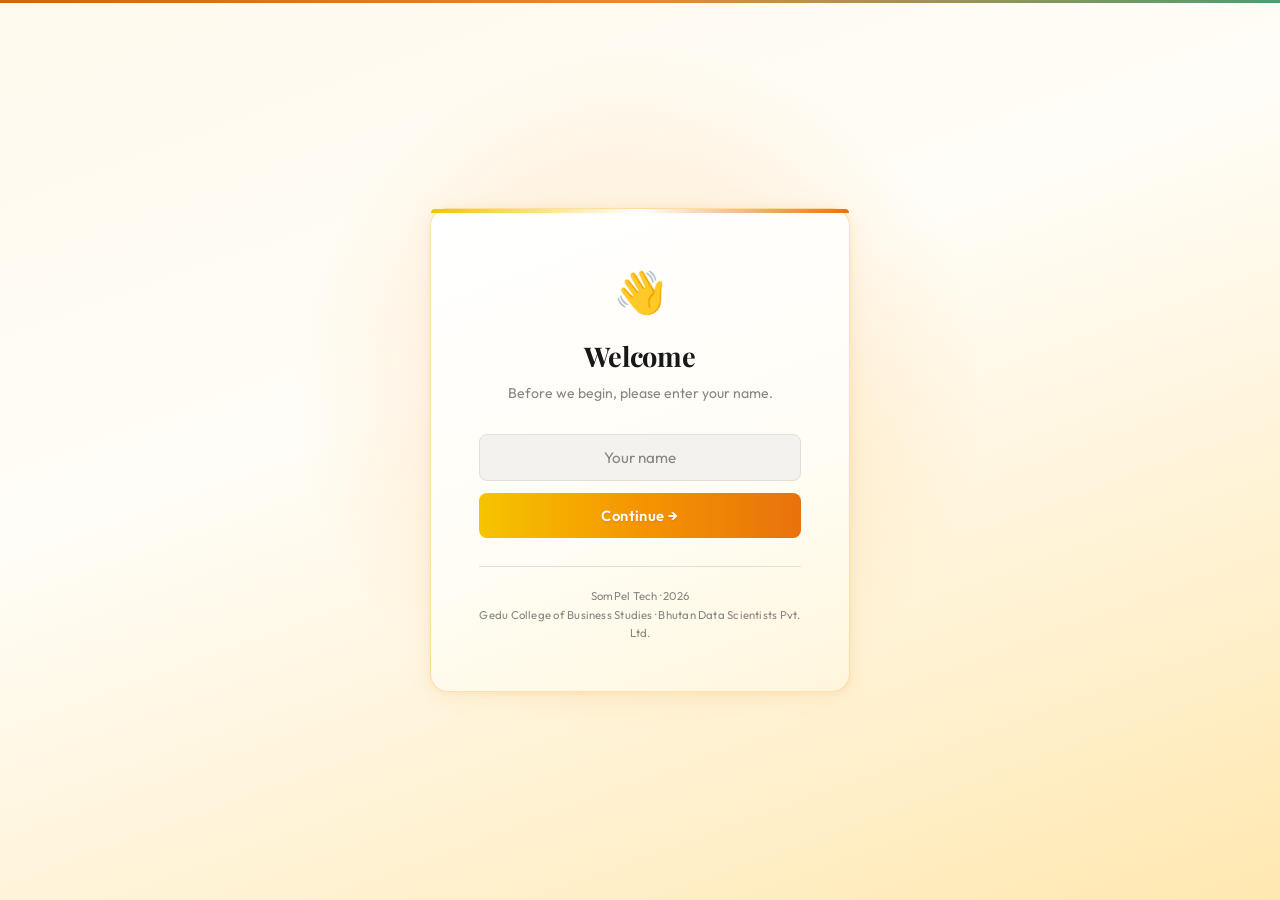
==== Phendhey-Tech/Web/Execute/bhutan-lifestyle-project.html @ b3b50eda "added in home" ====
<!DOCTYPE html>
<html lang="en">
<head>
  <meta charset="UTF-8">
  <meta name="viewport" content="width=device-width, initial-scale=1.0">
  <title>SomPel Tech</title>
  <link rel="stylesheet" href="styles.css">
</head>
<body>

  <!-- ══ NAME SCREEN ══ -->
  <div id="name-screen">
    <div class="name-card">
      <span class="name-icon">👋</span>
      <h1>Welcome</h1>
      <p>Before we begin, please enter your name.</p>
      <input class="name-input" type="text" id="inp-name"
        placeholder="Your name" maxlength="40" autocomplete="off">
      <button class="name-btn" onclick="submitName()">Continue →</button>
      <div class="name-error" id="name-error">Please enter your name to continue.</div>
      <div class="name-footer">
         SomPel Tech · 2026<br>
        Gedu College of Business Studies · Bhutan Data Scientists Pvt. Ltd.
      </div>
    </div>
  </div>

  <!-- ══ MAIN APP ══ -->
  <div id="app-screen">

    <!-- Sidebar -->
    <aside class="sidebar" id="sidebar">
      <div class="sidebar-top">
        <div class="sidebar-logo">
          <div class="sidebar-logo-mark">SPT</div>
          <div class="sidebar-logo-text">SomPel<br>Tech</div>
        </div>
        <div class="sidebar-user" id="sidebar-user">
          <div class="sidebar-avatar" id="sidebar-avatar">?</div>
          <div class="sidebar-username" id="sidebar-username"></div>
        </div>
      </div>

      <nav class="sidebar-nav">
        <button class="nav-item active" data-page="home" onclick="navigateTo('home', this)">
          <span class="nav-icon">
            <svg width="16" height="16" viewBox="0 0 24 24" fill="none" stroke="currentColor" stroke-width="2"><path d="M3 9l9-7 9 7v11a2 2 0 0 1-2 2H5a2 2 0 0 1-2-2z"/><polyline points="9 22 9 12 15 12 15 22"/></svg>
          </span>
          <span>Home</span>
        </button>
        <button class="nav-item" data-page="about" onclick="navigateTo('about', this)">
          <span class="nav-icon">
            <svg width="16" height="16" viewBox="0 0 24 24" fill="none" stroke="currentColor" stroke-width="2"><circle cx="12" cy="12" r="10"/><line x1="12" y1="8" x2="12" y2="12"/><line x1="12" y1="16" x2="12.01" y2="16"/></svg>
          </span>
          <span>About</span>
        </button>
        <button class="nav-item" data-page="findings" onclick="navigateTo('findings', this)">
          <span class="nav-icon">
            <svg width="16" height="16" viewBox="0 0 24 24" fill="none" stroke="currentColor" stroke-width="2"><line x1="18" y1="20" x2="18" y2="10"/><line x1="12" y1="20" x2="12" y2="4"/><line x1="6" y1="20" x2="6" y2="14"/></svg>
          </span>
          <span>Findings</span>
        </button>
        <button class="nav-item" data-page="market" onclick="navigateTo('market', this)">
          <span class="nav-icon">
            <svg width="16" height="16" viewBox="0 0 24 24" fill="none" stroke="currentColor" stroke-width="2"><polyline points="22 12 18 12 15 21 9 3 6 12 2 12"/></svg>
          </span>
          <span>Market Readiness</span>
        </button>
        <button class="nav-item" data-page="tableau" onclick="navigateTo('tableau', this)">
          <span class="nav-icon">
            <svg width="16" height="16" viewBox="0 0 24 24" fill="none" stroke="currentColor" stroke-width="2"><rect x="3" y="3" width="7" height="7"/><rect x="14" y="3" width="7" height="7"/><rect x="14" y="14" width="7" height="7"/><rect x="3" y="14" width="7" height="7"/></svg>
          </span>
          <span>Tableau Story</span>
        </button>
        <button class="nav-item" data-page="report" onclick="navigateTo('report', this)">
          <span class="nav-icon">
            <svg width="16" height="16" viewBox="0 0 24 24" fill="none" stroke="currentColor" stroke-width="2"><path d="M14 2H6a2 2 0 0 0-2 2v16a2 2 0 0 0 2 2h12a2 2 0 0 0 2-2V8z"/><polyline points="14 2 14 8 20 8"/><line x1="16" y1="13" x2="8" y2="13"/><line x1="16" y1="17" x2="8" y2="17"/><polyline points="10 9 9 9 8 9"/></svg>
          </span>
          <span>Report</span>
        </button>
      </nav>

      <div class="sidebar-bottom">
        <div class="sidebar-footer-text">Gedu College of Business Studies<br>Data Scientists Pvt. Ltd. · 2026</div>
      </div>
    </aside>

    <!-- Main content area -->
    <main class="main-content" id="main-content">

      <!-- Greeting bar -->
      <div class="greeting-bar" id="greeting-bar">
        <span id="greeting-text"></span>
        <button class="greeting-bar-signout" onclick="doSignOut()">
          <svg width="13" height="13" viewBox="0 0 24 24" fill="none" stroke="currentColor" stroke-width="2"><path d="M9 21H5a2 2 0 0 1-2-2V5a2 2 0 0 1 2-2h4"/><polyline points="16 17 21 12 16 7"/><line x1="21" y1="12" x2="9" y2="12"/></svg>
          Sign out
        </button>
      </div>

      <!-- ── PAGE: HOME ── -->
      <div class="page active" id="page-home">
        <div class="page-inner home-hero-inner">

          <!-- Hero headline -->
          <div class="hero-eyebrow">
            <span class="hero-eyebrow-dot"></span>
            SomPel Tech · Bhutan Lifestyle &amp; Wellbeing Study 2026
          </div>

          <h1 class="hero-title">
            Improve your sleep and<br>
            daily energy with<br>
            <em>data-driven insights.</em>
          </h1>

          <p class="hero-tagline">A balanced life brings a peaceful mind.</p>

          <!-- Bio card -->
          <div class="hero-bio-card">
            <div class="hero-bio-avatar">SP</div>
            <div class="hero-bio-body">
              <div class="hero-bio-name">Sonam Peldon</div>
              <div class="hero-bio-role">Gedu College of Business Studies intern &amp; Data Practitioner · Data Scientists Pvt. Ltd.</div>
              <p class="hero-bio-text">
                I am exploring how lifestyle habits affect health and wellbeing. This project examines how daily routines — sleep, work, and screen use — differ between urban and rural residents in Bhutan, and how these differences influence sleep quality and daytime energy. Using these insights, I aim to develop evidence-based tools, like a website and mobile app, to help individuals and communities improve their daily habits and overall wellbeing.
              </p>
            </div>
          </div>
        </div>
      </div>
      <!-- ── END PAGE: HOME ── -->

      <!-- ── PAGE: ABOUT ── -->
      <div class="page" id="page-about">
        <div class="page-inner">

          <!-- ══ SECTION 1: About SomPel Tech (moved from Home) ══ -->
          <div class="page-eyebrow">SomPel Tech · Founded 2026</div>
          <h1 class="page-title">About <em>SomPel Tech</em></h1>

          <!-- Pill tabs -->
          <div class="home-tabs">
            <button class="home-tab active" onclick="showHomeSection('about', this)">
              <span class="tab-icon">🏢</span> About
            </button>
            <button class="home-tab" onclick="showHomeSection('vision', this)">
              <span class="tab-icon">🔭</span> Vision
            </button>
            <button class="home-tab" onclick="showHomeSection('mission', this)">
              <span class="tab-icon">🎯</span> Mission
            </button>
            <button class="home-tab" onclick="showHomeSection('objectives', this)">
              <span class="tab-icon">📋</span> Objectives
            </button>
            <button class="home-tab" onclick="showHomeSection('values', this)">
              <span class="tab-icon">✨</span> Values
            </button>
          </div>

          <!-- ── ABOUT ── -->
          <div id="home-about" class="home-section active">
            <div class="section-panel section-panel--about">
              <div class="sp-header">
                <div class="sp-badge sp-badge--amber">Origin Story</div>
              </div>
              <p class="sp-lead">
                SomPel Tech was founded during a six-month internship at Bhutan Data Scientists Pvt. Ltd., where I was encouraged to create a company identity as part of a project.
              </p>
              <p class="sp-body">
                At first, I proposed the name <strong>Phendhey Tech</strong>, inspired by the Dzongkha word <em>"Phendhey"</em> — meaning wellness — combined with technology. However, I later chose a more personal and meaningful name: <strong>SomPel Tech</strong>.
              </p>

              <div class="name-meaning-row">
                <div class="name-meaning-card name-meaning--som">
                  <div class="nm-letter">Som</div>
                  <div class="nm-label">from Sonam</div>
                  <div class="nm-desc">Merit · Virtue · Good karma · Good deeds</div>
                </div>
                <div class="nm-plus">+</div>
                <div class="name-meaning-card name-meaning--pel">
                  <div class="nm-letter">Pel</div>
                  <div class="nm-label">from Peldon</div>
                  <div class="nm-desc">Glorious · Prosperous · Blessed with fortune</div>
                </div>
                <div class="nm-plus">=</div>
                <div class="name-meaning-card name-meaning--result">
                  <div class="nm-letter">SomPel</div>
                  <div class="nm-label">Tech</div>
                  <div class="nm-desc">Purpose · Positivity · Meaningful impact</div>
                </div>
              </div>

              <p class="sp-body">
                SomPel Tech reflects of using technology to create solutions that contribute to well-being, growth, and innovation in society.
              </p>
            </div>
          </div>

          <!-- ── VISION ── -->
          <div id="home-vision" class="home-section">
            <div class="section-panel section-panel--vision">
              <div class="sp-header">
                <div class="sp-badge sp-badge--sky">Vision Statement</div>
              </div>
              <div class="vision-orb">🔭</div>
              <blockquote class="vision-quote">
                To create a healthier and more balanced society in Bhutan by transforming how people understand and manage sleep, lifestyle, and wellbeing through data-driven technology.
              </blockquote>
              <div class="vision-pillars">
                <div class="vp-pill vp-pill--health">Healthier Society</div>
                <div class="vp-pill vp-pill--balance">Balance &amp; Wellbeing</div>
                <div class="vp-pill vp-pill--data">Data-Driven</div>
                <div class="vp-pill vp-pill--bhutan">For Bhutan</div>
              </div>
            </div>
          </div>

          <!-- ── MISSION ── -->
          <div id="home-mission" class="home-section">
            <div class="section-panel section-panel--mission">
              <div class="sp-header">
                <div class="sp-badge sp-badge--green">Mission Statement</div>
              </div>
              <div class="mission-icon-wrap">🎯</div>
              <blockquote class="mission-quote">
                To develop accessible and user-friendly digital solutions that analyze lifestyle habits and provide personalized insights to improve sleep quality and daily energy.
              </blockquote>
              <div class="mission-focus-row">
                <div class="mf-item">
                  <div class="mf-icon">📱</div>
                  <div class="mf-text">Accessible &amp; User-Friendly</div>
                </div>
                <div class="mf-item">
                  <div class="mf-icon">🔍</div>
                  <div class="mf-text">Lifestyle Analysis</div>
                </div>
                <div class="mf-item">
                  <div class="mf-icon">💡</div>
                  <div class="mf-text">Personalized Insights</div>
                </div>
                <div class="mf-item">
                  <div class="mf-icon">😴</div>
                  <div class="mf-text">Better Sleep &amp; Energy</div>
                </div>
              </div>
            </div>
          </div>

          <!-- ── OBJECTIVES ── -->
          <div id="home-objectives" class="home-section">
            <div class="section-panel section-panel--objectives">
              <div class="sp-header">
                <div class="sp-badge sp-badge--orange">Objectives</div>
              </div>
              <p class="sp-lead">To develop data-driven solutions that improve sleep quality and daily energy among urban and rural populations in Bhutan.</p>
              <div class="objectives-list">
                <div class="obj-item">
                  <div class="obj-check">✔</div>
                  <div class="obj-text">
                    <strong>Track &amp; Analyze</strong>
                    Design tools that track and analyze lifestyle patterns — screen time, sleep, and work habits.
                  </div>
                </div>
                <div class="obj-item">
                  <div class="obj-check">✔</div>
                  <div class="obj-text">
                    <strong>Personalized Recommendations</strong>
                    Provide personalized and actionable recommendations for improving sleep health.
                  </div>
                </div>
                <div class="obj-item">
                  <div class="obj-check">✔</div>
                  <div class="obj-text">
                    <strong>Generate Insights</strong>
                    Generate insights that support individuals, organizations, and policymakers.
                  </div>
                </div>
                <div class="obj-item">
                  <div class="obj-check">✔</div>
                  <div class="obj-text">
                    <strong>Promote Awareness</strong>
                    Promote awareness of healthy digital and sleep habits through technology.
                  </div>
                </div>
              </div>
            </div>
          </div>

          <!-- ── VALUES ── -->
          <div id="home-values" class="home-section">
            <div class="section-panel section-panel--values">
              <div class="sp-header">
                <div class="sp-badge sp-badge--purple">Core Values</div>
              </div>
              <div class="wisp-banner">
                <span class="wisp-letter wisp-w">W</span>
                <span class="wisp-letter wisp-i">I</span>
                <span class="wisp-letter wisp-s">S</span>
                <span class="wisp-letter wisp-p">P</span>
                <span class="wisp-word">Wellbeing · Insight · Purpose · Discipline</span>
              </div>
              <div class="values-grid">
                <div class="value-card value-card--w">
                  <div class="vc-icon">🌿</div>
                  <div class="vc-letter">W</div>
                  <h3 class="vc-title">Wellbeing</h3>
                  <p class="vc-desc">Prioritizing physical and mental health in all solutions we build.</p>
                </div>
                <div class="value-card value-card--i">
                  <div class="vc-icon">🔎</div>
                  <div class="vc-letter">I</div>
                  <h3 class="vc-title">Insight</h3>
                  <p class="vc-desc">Using data to generate meaningful and useful understanding.</p>
                </div>
                <div class="value-card value-card--s">
                  <div class="vc-icon">🌟</div>
                  <div class="vc-letter">S</div>
                  <h3 class="vc-title">Purpose</h3>
                  <p class="vc-desc">Creating technology with clear intention and real social impact.</p>
                </div>
                <div class="value-card value-card--p">
                  <div class="vc-icon">⚙️</div>
                  <div class="vc-letter">D</div>
                  <h3 class="vc-title">Discipline</h3>
                  <p class="vc-desc">Maintaining consistency, focus, and responsibility in all work.</p>
                </div>
              </div>
            </div>
          </div>

          <!-- ══ DIVIDER ══ -->
          <div class="about-section-divider">
            <span>About This Project</span>
          </div>

          <!-- ══ SECTION 2: Research project details ══ -->
          <div class="about-greeting-card" id="about-greeting-card">
            <div class="about-greeting-icon">📖</div>
            <p id="about-greeting-text"></p>
          </div>

          <div class="content-section">
            <h2 class="section-heading">The Research Question</h2>
            <p class="section-text">
              Bhutan is undergoing rapid urbanisation. As more people move into towns and cities,
              their daily habits — how long they sleep, how many hours they work, how much time
              they spend on screens — are shifting in ways that may significantly affect their
              health and wellbeing. But how different are these habits between urban and rural
              populations? And what do those differences mean for sleep quality and energy levels?
            </p>
            <p class="section-text">
              This project set out to answer exactly that.
            </p>
          </div>

          <div class="content-section">
            <h2 class="section-heading">Who Conducted It</h2>
            <p class="section-text">
              This study was conducted by <strong>Sonam Peldon</strong>, an intern at Gedu College
              of Business Studies and data practitioner at Data Scientists Pvt. Ltd. The research
              combines survey data collection with statistical analysis to uncover meaningful
              patterns across Bhutan's urban and rural populations.
            </p>
          </div>

          <div class="content-section">
            <h2 class="section-heading">How Data Was Collected</h2>
            <p class="section-text">
              A structured survey was distributed to <strong>366 respondents</strong> — 238 from
              urban areas and 120 from rural areas across Bhutan. Participants were asked about
              their sleep duration and quality, work hours, screen time habits, energy levels,
              and interest in sleep support tools. The data was then cleaned, analysed, and
              visualised to draw the insights presented in this study.
            </p>
          </div>

          <div class="content-section">
            <h2 class="section-heading">Why It Matters</h2>
            <p class="section-text">
              Sleep and lifestyle health are often treated as personal issues — but when patterns
              emerge across entire populations, they become public health questions. Understanding
              how urban and rural Bhutanese residents differ in their habits is the first step
              toward designing tools, policies, and programmes that can genuinely improve wellbeing
              at scale.
            </p>
          </div>

          <div class="info-cards-row">
            <div class="info-card">
              <div class="info-card-num">366</div>
              <div class="info-card-label">Survey respondents</div>
            </div>
            <div class="info-card">
              <div class="info-card-num">2</div>
              <div class="info-card-label">Populations studied</div>
            </div>
            <div class="info-card">
              <div class="info-card-num">7</div>
              <div class="info-card-label">Key finding areas</div>
            </div>
          </div>
        </div>
      </div>
      <!-- ── END PAGE: ABOUT ── -->

      <!-- ── PAGE: FINDINGS ── -->
      <div class="page" id="page-findings">
        <div class="page-inner">
          <div class="page-eyebrow">Key Findings</div>
          <h1 class="page-title">What the <em>Data</em> Revealed</h1>
          <div class="page-divider"></div>

          <div class="about-greeting-card" id="findings-greeting-card">
            <div class="about-greeting-icon">📊</div>
            <p id="findings-greeting-text"></p>
          </div>

          <!-- Clickable index table -->
          <div class="table-box findings-index-box">
            <table class="ov-table">
              <thead>
                <tr><th colspan="2" class="table-title">Overview of the Key Findings</th></tr>
              </thead>
              <tbody>
                <tr class="findings-index-row" onclick="scrollToFinding('finding-1')"><td class="td-num">1</td><td>Respondent Distribution</td></tr>
                <tr class="findings-index-row" onclick="scrollToFinding('finding-2')"><td class="td-num">2</td><td>Core Insights</td></tr>
                <tr class="findings-index-row" onclick="scrollToFinding('finding-3')"><td class="td-num">3</td><td>Correlation Insights</td></tr>
                <tr class="findings-index-row" onclick="scrollToFinding('finding-4')"><td class="td-num">4</td><td>Habits Affecting Sleep Quality</td></tr>
                <tr class="findings-index-row" onclick="scrollToFinding('finding-5')"><td class="td-num">5</td><td>Preferences for Sleep Support Tools</td></tr>
                <tr class="findings-index-row" onclick="scrollToFinding('finding-6')"><td class="td-num">6</td><td>Future Interest in Sleep Tools</td></tr>
                <tr class="findings-index-row" onclick="scrollToFinding('finding-7')"><td class="td-num">7</td><td>Key Takeaways</td></tr>
              </tbody>
            </table>
          </div>

          <div class="findings-grid">
            <div class="finding-card" id="finding-1">
              <div class="finding-number">01</div>
              <div class="stats-row">
                <div class="stat-card">
                  <span class="stat-num">366</span>
                  <span class="stat-lbl">Respondents</span>
                </div>
                <div class="stat-card">
                  <span class="stat-num">238</span>
                  <span class="stat-lbl">Urban</span>
                </div>
                <div class="stat-card">
                  <span class="stat-num">120</span>
                  <span class="stat-lbl">Rural</span>
                </div>
                <div class="stat-card">
                  <span class="stat-num">2026</span>
                  <span class="stat-lbl">Study Year</span>
                </div>
              </div>
              <h3 class="finding-title">Respondent Distribution</h3>
              <p class="finding-text">238 urban respondents (65%) and 120 rural respondents (33%) participated, with 8 unclassified. This urban majority reflects Bhutan's growing urbanisation trend.</p>
            </div>

            <div class="finding-card" id="finding-2">
              <div class="finding-number">02</div>
              <h3 class="finding-title">Core Insights</h3>
              <p class="finding-text">Urban residents reported shorter sleep durations and higher screen time compared to rural counterparts. Rural residents showed more consistent sleep schedules tied to natural light cycles.</p>
            </div>

            <div class="finding-card" id="finding-3">
              <div class="finding-number">03</div>
              <h3 class="finding-title">Correlation Insights</h3>
              <p class="finding-text">Strong correlation found between screen time before bed and reduced sleep quality. Work hours beyond 8 per day were associated with lower energy levels the following morning.</p>
            </div>

            <div class="finding-card" id="finding-4">
              <div class="finding-number">04</div>
              <h3 class="finding-title">Habits Affecting Sleep Quality</h3>
              <p class="finding-text">Late-night screen use, irregular bedtime routines, and high caffeine consumption were the top three habits negatively impacting sleep quality across both groups.</p>
            </div>

            <div class="finding-card" id="finding-5">
              <div class="finding-number">05</div>
              <h3 class="finding-title">Preferences for Sleep Support Tools</h3>
              <p class="finding-text">Sleep tracking apps were the most preferred tool, favoured for their convenience and low cost. Respondents prioritised simple, phone-based solutions over complex wearables.</p>
            </div>

            <div class="finding-card" id="finding-6">
              <div class="finding-number">06</div>
              <h3 class="finding-title">Future Interest in Sleep Tools</h3>
              <p class="finding-text">58.42% said they would use a wellness app, 36.6% said maybe, and only 4.96% said no — indicating over 95% are open to some form of digital sleep support.</p>
            </div>
          </div>

          <div class="finding-card finding-card--wide" id="finding-7">
            <div class="finding-number">07</div>
            <h3 class="finding-title">Key Takeaways</h3>
            <p class="finding-text">Urban–rural differences in Bhutan are real and measurable. Lifestyle habits significantly affect sleep quality and energy. The population is ready for digital wellness tools — particularly simple, affordable, phone-based apps. Awareness and access remain the key barriers to adoption, especially in rural areas.</p>
          </div>

        </div>
      </div>
      <!-- ── END PAGE: FINDINGS ── -->

      <!-- ── PAGE: MARKET READINESS ── -->
      <div class="page" id="page-market">
        <div class="page-inner">
          <div class="page-eyebrow">Market Readiness</div>
          <h1 class="page-title">Is Bhutan Ready for <em>Wellness Tools?</em></h1>
          <div class="page-divider"></div>

          <div class="about-greeting-card" id="market-greeting-card">
            <div class="about-greeting-icon">📱</div>
            <p id="market-greeting-text"></p>
          </div>

          <div class="content-section">
            <h2 class="section-heading">So, is there a market?</h2>
            <p class="section-text">
              Absolutely — and the numbers make a strong case.
            </p>
            <p class="section-text">
              When respondents were asked whether they would use a sleep or wellness app if one
              were available, <strong>58.42% said yes outright</strong>. Another <strong>36.6%
              said maybe</strong> — meaning they're not opposed, just not fully decided yet.
              Only <strong>4.96% said no</strong>.
            </p>
            <p class="section-text">
              Put together, that's over <strong>95% of 366 respondents</strong> who are either
              open to or actively interested in a wellness app. For a market where digital health
              tools are still finding their footing, that's a remarkable signal.
            </p>
          </div>

          <!-- App interest chart bars -->
          <div class="market-bars">
            <div class="market-bar-row">
              <div class="market-bar-label">Yes</div>
              <div class="market-bar-track">
                <div class="market-bar-fill market-bar--yes" style="width:58.42%"></div>
              </div>
              <div class="market-bar-pct">58.42%</div>
            </div>
            <div class="market-bar-row">
              <div class="market-bar-label">Maybe</div>
              <div class="market-bar-track">
                <div class="market-bar-fill market-bar--maybe" style="width:36.6%"></div>
              </div>
              <div class="market-bar-pct">36.6%</div>
            </div>
            <div class="market-bar-row">
              <div class="market-bar-label">No</div>
              <div class="market-bar-track">
                <div class="market-bar-fill market-bar--no" style="width:4.96%"></div>
              </div>
              <div class="market-bar-pct">4.96%</div>
            </div>
          </div>
          <p class="market-bar-caption">Would you use a sleep/wellness app? — 366 respondents</p>

          <div class="content-section">
            <h2 class="section-heading">How to read the "maybe" group</h2>
            <p class="section-text">
              The 36.6% who said "maybe" are arguably the most interesting segment. They're not
              skeptics — they're undecided. That usually comes down to three things: not knowing
              enough about what the tool does, uncertainty about cost, or simply never having
              thought about sleep as something worth tracking.
            </p>
            <p class="section-text">
              That's not resistance. That's an awareness and education gap — and those are very solvable.
            </p>
          </div>

          <div class="content-section">
            <h2 class="section-heading">What tool do people actually want?</h2>
            <p class="section-text">
              Out of all the options presented, respondents pointed most clearly toward one thing:
              a <strong>sleep tracking app</strong>.
            </p>
            <p class="section-text">
              That's a telling choice. A sleep tracking app lives on a phone most people already
              own — no extra device to buy, no subscription to commit to, no steep learning curve.
              It's the lowest-barrier, highest-convenience option available. Respondents aren't
              asking for something complicated or expensive. They're asking for something simple
              that fits into the life they already have.
            </p>
          </div>

          <div class="highlight-box">
            <div class="highlight-icon">💡</div>
            <div>
              <strong>Preferred tool:</strong> Sleep tracking app — chosen for convenience,
              low cost, and ease of use on existing smartphones.
            </div>
          </div>

          <div class="content-section">
            <h2 class="section-heading">The honest picture</h2>
            <p class="section-text">
              There are real challenges worth acknowledging. Smartphone and internet access is
              still uneven across Bhutan, particularly in rural areas. Awareness of sleep health
              as something worth actively managing is still developing. And affordability will
              matter — any tool priced out of reach simply won't get used.
            </p>
            <p class="section-text">
              But none of these are dealbreakers. They're design constraints — they tell
              developers and policymakers <em>how</em> to build and distribute these tools,
              not <em>whether</em> to.
            </p>
          </div>

          <div class="content-section">
            <h2 class="section-heading">Bottom line</h2>
            <p class="section-text" id="market-bottom-line">
              The data speaks clearly. With 58.42% ready to say yes and another 36.6% saying
              maybe, Bhutan's wellness market is early-stage but unmistakably real. People know
              what they want — something simple, on their phone, that helps them sleep better.
              The demand is there. It just needs the right product to meet it.
            </p>
          </div>
        </div>
      </div>
      <!-- ── END PAGE: MARKET READINESS ── -->

      <!-- ── PAGE: TABLEAU STORY ── -->
      <div class="page" id="page-tableau">
        <div class="page-inner">
          <div class="page-eyebrow">Tableau Story</div>
          <h1 class="page-title">Interactive <em>Data Visualisation</em></h1>
          <div class="page-divider"></div>
          <p class="section-text" style="margin-bottom:32px;">
            The Tableau story provides an interactive, visual walkthrough of all key findings
            from this study. Explore the data, filter by urban or rural, and see the patterns
            for yourself.
          </p>
          <div class="tableau-placeholder">
            <div class="tableau-inner">
              <div class="tableau-icon">
                <svg width="40" height="40" viewBox="0 0 24 24" fill="none" stroke="currentColor" stroke-width="1.5"><rect x="3" y="3" width="7" height="7"/><rect x="14" y="3" width="7" height="7"/><rect x="14" y="14" width="7" height="7"/><rect x="3" y="14" width="7" height="7"/></svg>
              </div>
              <p class="tableau-label">Tableau Embed</p>
              <p class="tableau-sub">Paste your Tableau Public embed code here to display the interactive story.</p>
              <div class="tableau-code-hint">
                &lt;!-- Replace this block with your Tableau &lt;script&gt; embed code --&gt;
              </div>
            </div>
          </div>
        </div>
      </div>
      <!-- ── END PAGE: TABLEAU STORY ── -->

      <!-- ── PAGE: REPORT ── -->
      <div class="page" id="page-report">
        <div class="page-inner">
          <div class="page-eyebrow">Full Report</div>
          <h1 class="page-title">Research <em>Report</em></h1>
          <div class="page-divider"></div>
          <p class="section-text" style="margin-bottom:32px;">
            The complete research report covers the methodology, data analysis, findings,
            and recommendations from the Bhutan Lifestyle &amp; Wellbeing Study 2026.
          </p>
          <div class="report-options">
            <div class="report-card">
              <div class="report-card-icon">
                <svg width="28" height="28" viewBox="0 0 24 24" fill="none" stroke="currentColor" stroke-width="1.5"><path d="M14 2H6a2 2 0 0 0-2 2v16a2 2 0 0 0 2 2h12a2 2 0 0 0 2-2V8z"/><polyline points="14 2 14 8 20 8"/><line x1="16" y1="13" x2="8" y2="13"/><line x1="16" y1="17" x2="8" y2="17"/></svg>
              </div>
              <h3 class="report-card-title">Full PDF Report</h3>
              <p class="report-card-desc">Download the complete research report including all charts, analysis, and references.</p>
              <button class="report-btn" onclick="alert('Link your PDF here')">Download PDF →</button>
            </div>
            <div class="report-card">
              <div class="report-card-icon">
                <svg width="28" height="28" viewBox="0 0 24 24" fill="none" stroke="currentColor" stroke-width="1.5"><rect x="3" y="3" width="18" height="18" rx="2"/><path d="M3 9h18M9 21V9"/></svg>
              </div>
              <h3 class="report-card-title">Executive Summary</h3>
              <p class="report-card-desc">A concise two-page overview of the most important findings and recommendations.</p>
              <button class="report-btn" onclick="alert('Link your summary here')">Download Summary →</button>
            </div>
            <div class="report-card">
              <div class="report-card-icon">
                <svg width="28" height="28" viewBox="0 0 24 24" fill="none" stroke="currentColor" stroke-width="1.5"><ellipse cx="12" cy="5" rx="9" ry="3"/><path d="M21 12c0 1.66-4 3-9 3s-9-1.34-9-3"/><path d="M3 5v14c0 1.66 4 3 9 3s9-1.34 9-3V5"/></svg>
              </div>
              <h3 class="report-card-title">Raw Dataset</h3>
              <p class="report-card-desc">Access the anonymised survey dataset used in this study for independent analysis.</p>
              <button class="report-btn" onclick="alert('Link your dataset here')">Access Dataset →</button>
            </div>
          </div>
        </div>
      </div>
      <!-- ── END PAGE: REPORT ── -->

    </main>
  </div>

  <script src="script.js"></script>
</body>
</html>
---- Phendhey-Tech/Web/Execute/styles.css ----
@import url('https://fonts.googleapis.com/css2?family=Playfair+Display:ital,wght@0,400;0,600;0,700;1,400;1,600&family=Outfit:wght@300;400;500;600;700&display=swap');

/* ══════════════════════════════════════
   CSS VARIABLES
══════════════════════════════════════ */
:root {
  --accent:       #C9680F;
  --accent-lt:    #E8893A;
  --accent-dim:   rgba(201,104,15,0.10);
  --green:        #2F7A54;
  --green-lt:     #4A9E72;
  --sky:          #3A7CA5;
  --red:          #C0392B;

  --page:         #FAFAF8;
  --surface:      #F4F2EE;
  --surface2:     #ECEAE5;
  --border:       #E2DFD9;
  --border2:      #D4D0C8;

  --text:         #18181A;
  --text2:        #4A4744;
  --muted:        #8A8480;

  --sidebar-w:    240px;
  --sidebar-bg:   #FFFDF7;
  --sidebar-surf: #FFF6E0;
  --sidebar-bord: #F0E4C8;
  --sidebar-text: #2A1F0A;
  --sidebar-muted:#A08850;
  --sidebar-hover:rgba(230,160,0,0.08);
  --sidebar-active:rgba(230,140,0,0.14);

  --radius:       12px;
  --radius-sm:    8px;
  --shadow-sm:    0 1px 4px rgba(0,0,0,0.06), 0 4px 16px rgba(0,0,0,0.04);
  --shadow-md:    0 2px 8px rgba(0,0,0,0.08), 0 8px 32px rgba(0,0,0,0.06);
}

/* ══════════════════════════════════════
   RESET & BASE
══════════════════════════════════════ */
*, *::before, *::after { margin:0; padding:0; box-sizing:border-box; }
html { scroll-behavior:smooth; }

body {
  font-family: 'Outfit', sans-serif;
  background: var(--page);
  color: var(--text);
  min-height: 100vh;
  overflow-x: hidden;
  font-weight: 400;
  -webkit-font-smoothing: antialiased;
}

/* Accent top bar */
body::before {
  content: '';
  position: fixed; top:0; left:0; right:0; height:3px; z-index:999;
  background: linear-gradient(90deg, var(--accent) 0%, var(--accent-lt) 50%, var(--green-lt) 100%);
}

/* ══════════════════════════════════════
   NAME SCREEN
══════════════════════════════════════ */
#name-screen {
  min-height: 100vh;
  display: flex;
  align-items: center;
  justify-content: center;
  padding: 40px 20px;
  background: linear-gradient(160deg, #FFF9ED 0%, #FFFDF7 40%, #FFF3D6 70%, #FFE8B0 100%);
  position: relative;
  z-index: 10;
}

/* Warm radial glow background */
#name-screen::after {
  content: '';
  position: absolute;
  width: 700px; height: 700px;
  border-radius: 50%;
  background: radial-gradient(circle, rgba(255,180,40,0.18) 0%, rgba(255,140,0,0.07) 45%, transparent 70%);
  top: 50%; left: 50%;
  transform: translate(-50%, -58%);
  pointer-events: none;
}

.name-card {
  background: linear-gradient(160deg, #FFFFFF 0%, #FFFDF5 60%, #FFF6DC 100%);
  border: 1.5px solid rgba(255,165,30,0.35);
  border-radius: 18px;
  padding: 56px 48px 48px;
  width: 100%; max-width: 420px;
  text-align: center;
  position: relative;
  z-index: 1;
  box-shadow: 0 4px 24px rgba(220,130,0,0.10), 0 1px 6px rgba(220,130,0,0.08);
  animation: cardIn 0.5s cubic-bezier(0.22,1,0.36,1) both;
}

@keyframes cardIn {
  from { opacity:0; transform:translateY(20px) scale(0.98); }
  to   { opacity:1; transform:translateY(0) scale(1); }
}

/* Top accent stripe — yellow → white → orange */
.name-card::before {
  content: '';
  position: absolute; top:0; left:0; right:0; height:4px;
  background: linear-gradient(90deg, #F5C400 0%, #FFFFFF 50%, #E8720C 100%);
  border-radius: 18px 18px 0 0;
}

.name-icon {
  font-size: 2.6rem;
  display: block;
  margin-bottom: 20px;
  animation: wave 2.8s ease-in-out infinite;
  transform-origin: 70% 70%;
}
@keyframes wave {
  0%,60%,100%{ transform:rotate(0deg); }
  10%,30%    { transform:rotate(18deg); }
  20%        { transform:rotate(-6deg); }
  40%        { transform:rotate(12deg); }
  50%        { transform:rotate(-4deg); }
}

.name-card h1 {
  font-family: 'Playfair Display', serif;
  font-size: 1.7rem; font-weight: 700;
  color: var(--text);
  margin-bottom: 8px;
  letter-spacing: -0.01em;
}

.name-card p {
  font-size: 0.88rem; color: var(--muted);
  line-height: 1.7; margin-bottom: 28px;
}

.name-input {
  width: 100%; padding: 13px 18px;
  background: var(--surface);
  border: 1.5px solid var(--border);
  border-radius: var(--radius-sm);
  color: var(--text); font-family: 'Outfit', sans-serif;
  font-size: 0.95rem; font-weight: 400;
  text-align: center; outline: none;
  transition: border-color 0.2s, background 0.2s, box-shadow 0.2s;
  margin-bottom: 12px;
}
.name-input::placeholder { color: var(--muted); }
.name-input:focus {
  border-color: #F5A623;
  background: #FFFEF8;
  box-shadow: 0 0 0 4px rgba(245,166,35,0.15);
}

.name-btn {
  width: 100%; padding: 13px;
  background: linear-gradient(90deg, #F5C400 0%, #F59500 50%, #E8720C 100%);
  border: none; border-radius: var(--radius-sm);
  color: #fff; font-family: 'Outfit', sans-serif;
  font-size: 0.92rem; font-weight: 600;
  cursor: pointer; transition: all 0.2s;
  letter-spacing: 0.03em;
  text-shadow: 0 1px 2px rgba(150,70,0,0.25);
}
.name-btn:hover {
  background: linear-gradient(90deg, #E8B800 0%, #E08500 50%, #D4620A 100%);
  transform: translateY(-1px);
  box-shadow: 0 6px 20px rgba(230,130,0,0.32);
}
.name-btn:active { transform: translateY(0); }

.name-error {
  font-size: 0.76rem; color: var(--red);
  margin-top: 8px; display: none;
}

.name-footer {
  margin-top: 28px;
  padding-top: 20px;
  border-top: 1px solid var(--border);
  font-size: 0.71rem; color: var(--muted);
  line-height: 1.65; letter-spacing: 0.02em;
}

/* ══════════════════════════════════════
   APP SCREEN — LAYOUT
══════════════════════════════════════ */
#app-screen {
  display: none;
  min-height: 100vh;
  flex-direction: row;
}
#app-screen.visible {
  display: flex;
}

/* ══════════════════════════════════════
   SIDEBAR
══════════════════════════════════════ */
.sidebar {
  position: fixed;
  top: 0; left: 0; bottom: 0;
  width: var(--sidebar-w);
  background: var(--sidebar-bg);
  border-right: 1.5px solid var(--sidebar-bord);
  display: flex; flex-direction: column;
  z-index: 100;
  overflow-y: auto;
  padding-top: 3px;
  box-shadow: 2px 0 16px rgba(180,120,0,0.07);
}

.sidebar-top {
  padding: 24px 20px 16px;
  border-bottom: 1px solid var(--sidebar-bord);
}

/* Logo */
.sidebar-logo {
  display: flex; align-items: center; gap: 10px;
  margin-bottom: 20px;
}
.sidebar-logo-mark {
  width: 34px; height: 34px;
  background: var(--accent);
  border-radius: 8px;
  display: flex; align-items: center; justify-content: center;
  font-family: 'Playfair Display', serif;
  font-size: 0.72rem; font-weight: 700;
  color: #fff; letter-spacing: 0.04em;
  flex-shrink: 0;
}
.sidebar-logo-text {
  font-size: 0.72rem; font-weight: 500;
  color: var(--sidebar-muted);
  line-height: 1.45; letter-spacing: 0.02em;
}

/* User chip */
.sidebar-user {
  display: flex; align-items: center; gap: 10px;
  padding: 8px 10px;
  background: var(--sidebar-surf);
  border-radius: var(--radius-sm);
  border: 1px solid var(--sidebar-bord);
}
.sidebar-avatar {
  width: 30px; height: 30px; border-radius: 50%;
  background: var(--accent-dim);
  border: 1.5px solid var(--accent);
  display: flex; align-items: center; justify-content: center;
  font-size: 0.72rem; font-weight: 700;
  color: var(--accent); flex-shrink: 0;
  text-transform: uppercase;
}
.sidebar-username {
  font-size: 0.78rem; font-weight: 500;
  color: var(--sidebar-text);
  white-space: nowrap; overflow: hidden; text-overflow: ellipsis;
  max-width: 130px;
}

/* Nav */
.sidebar-nav {
  flex: 1;
  padding: 16px 12px;
  display: flex; flex-direction: column; gap: 2px;
}

.nav-item {
  width: 100%;
  display: flex; align-items: center; gap: 10px;
  padding: 9px 12px;
  background: transparent;
  border: none; border-radius: var(--radius-sm);
  color: var(--sidebar-muted);
  font-family: 'Outfit', sans-serif;
  font-size: 0.83rem; font-weight: 400;
  cursor: pointer; transition: all 0.18s;
  text-align: left; letter-spacing: 0.01em;
}
.nav-item:hover {
  background: var(--sidebar-hover);
  color: var(--sidebar-text);
}
.nav-item.active {
  background: var(--sidebar-active);
  color: #C9680F;
  font-weight: 600;
}
.nav-item.active .nav-icon svg {
  stroke: #C9680F;
}
.nav-icon {
  display: flex; align-items: center; justify-content: center;
  width: 18px; flex-shrink: 0; opacity: 0.85;
}

/* Sidebar bottom */
.sidebar-bottom {
  padding: 16px 12px 20px;
  border-top: 1px solid var(--sidebar-bord);
}

.signout-btn {
  width: 100%;
  display: flex; align-items: center; gap: 8px;
  padding: 8px 12px;
  background: #FFF8EC;
  border: 1px solid #F0D898;
  border-radius: var(--radius-sm);
  color: #A08850;
  font-family: 'Outfit', sans-serif;
  font-size: 0.76rem; font-weight: 500;
  cursor: pointer; transition: all 0.18s;
  margin-bottom: 14px;
}
.signout-btn:hover {
  border-color: var(--red);
  background: #FFF0F0;
  color: #C0392B;
}

.sidebar-footer-text {
  font-size: 0.66rem; color: #B8A07A;
  line-height: 1.6; letter-spacing: 0.02em;
  padding: 0 2px;
}

/* ══════════════════════════════════════
   MAIN CONTENT
══════════════════════════════════════ */
.main-content {
  margin-left: var(--sidebar-w);
  flex: 1;
  min-height: 100vh;
  display: flex; flex-direction: column;
}

/* Greeting bar */
.greeting-bar {
  background: var(--surface);
  border-bottom: 1px solid var(--border);
  padding: 10px 48px;
  font-size: 0.82rem; color: var(--text2);
  letter-spacing: 0.01em;
  flex-shrink: 0;
  margin-top: 3px;
  display: flex; align-items: center; justify-content: space-between; gap: 16px;
}

.greeting-bar-signout {
  position: fixed;
  top: 12px;
  right: 20px;
  z-index: 200;
  display: flex; align-items: center; gap: 6px;
  padding: 6px 14px;
  background: #fff;
  border: 1px solid var(--border2);
  border-radius: var(--radius-sm);
  color: var(--muted);
  font-family: 'Outfit', sans-serif;
  font-size: 0.74rem; font-weight: 500;
  cursor: pointer; transition: all 0.18s;
  white-space: nowrap;
  box-shadow: 0 1px 6px rgba(0,0,0,0.07);
}
.greeting-bar-signout:hover {
  border-color: var(--red);
  color: var(--red);
  background: rgba(192,57,43,0.04);
}

/* Pages */
.page {
  display: none;
  flex: 1;
  animation: pageIn 0.35s cubic-bezier(0.22,1,0.36,1) both;
}
.page.active { display: block; }

@keyframes pageIn {
  from { opacity:0; transform:translateY(12px); }
  to   { opacity:1; transform:translateY(0); }
}

.page-inner {
  max-width: 780px;
  margin: 0 auto;
  padding: 52px 48px 80px;
}

/* ── Page typography ── */
.page-eyebrow {
  font-size: 0.66rem; font-weight: 600;
  letter-spacing: 0.18em; text-transform: uppercase;
  color: var(--muted); margin-bottom: 12px;
  display: flex; align-items: center; gap: 10px;
}
.page-eyebrow::after {
  content: ''; flex: 0 0 24px; height: 1px;
  background: var(--border2);
}

.page-title {
  font-family: 'Playfair Display', serif;
  font-size: clamp(1.7rem, 3vw, 2.5rem);
  font-weight: 700; color: var(--text);
  line-height: 1.18; margin-bottom: 18px;
  letter-spacing: -0.01em;
}
.page-title em {
  font-style: italic; color: var(--accent);
}

.page-divider {
  width: 40px; height: 2px;
  background: linear-gradient(90deg, var(--accent), var(--accent-lt));
  border-radius: 2px; margin-bottom: 28px;
}

.page-bio {
  font-size: 0.94rem; color: var(--text2);
  line-height: 1.85; margin-bottom: 40px;
  max-width: 640px;
}

/* ══════════════════════════════════════
   HOME — STATS ROW
══════════════════════════════════════ */
.stats-row {
  display: flex; gap: 12px; flex-wrap: wrap;
  margin-bottom: 40px;
}

.stat-card {
  flex: 1; min-width: 110px;
  background: var(--surface);
  border: 1px solid var(--border);
  border-radius: var(--radius);
  padding: 20px 16px;
  display: flex; flex-direction: column;
  align-items: center; gap: 4px;
  transition: border-color 0.2s, box-shadow 0.2s;
}
.stat-card:hover {
  border-color: var(--accent);
  box-shadow: 0 4px 16px rgba(201,104,15,0.08);
}

.stat-num {
  font-family: 'Playfair Display', serif;
  font-size: 1.6rem; font-weight: 700;
  color: var(--text); line-height: 1;
}
.stat-lbl {
  font-size: 0.7rem; color: var(--muted);
  font-weight: 400; letter-spacing: 0.04em;
  text-transform: uppercase;
}

/* ── Overview Table ── */
.table-box {
  width: 100%; overflow-x: auto;
}

.ov-table {
  width: 100%; border-collapse: collapse;
  font-size: 0.9rem;
}
.ov-table th,
.ov-table td {
  border: 1px solid var(--border);
  padding: 13px 18px;
}
.table-title {
  font-family: 'Playfair Display', serif;
  font-size: 1rem; font-weight: 700;
  text-align: center;
  background: var(--surface2);
  color: var(--text); padding: 16px 18px;
  letter-spacing: 0.01em;
}
.ov-table tbody tr { transition: background 0.15s; }
.ov-table tbody tr:hover { background: var(--surface); }
.td-num {
  width: 44px; font-weight: 500;
  color: var(--accent); text-align: center;
  font-size: 0.85rem;
}
.ov-table td:last-child { color: var(--text2); }

.findings-index-box {
  margin-bottom: 36px;
}

.findings-index-row {
  cursor: pointer;
  transition: background 0.15s;
}
.findings-index-row:hover {
  background: rgba(201,104,15,0.06) !important;
}
.findings-index-row:hover td:last-child {
  color: var(--accent);
}
.findings-index-row td:last-child {
  transition: color 0.15s;
}

@keyframes findingPulse {
  0%   { box-shadow: 0 0 0 0 rgba(201,104,15,0.35); border-color: var(--accent); }
  60%  { box-shadow: 0 0 0 10px rgba(201,104,15,0); }
  100% { box-shadow: 0 0 0 0 rgba(201,104,15,0); border-color: var(--border); }
}
.finding-highlight {
  animation: findingPulse 1.4s ease forwards !important;
}

/* ══════════════════════════════════════
   ABOUT PAGE — GREETING CARD
══════════════════════════════════════ */
.about-greeting-card {
  display: flex; align-items: flex-start; gap: 14px;
  background: linear-gradient(135deg, rgba(201,104,15,0.06) 0%, rgba(47,122,84,0.04) 100%);
  border: 1px solid rgba(201,104,15,0.18);
  border-radius: var(--radius);
  padding: 20px 22px;
  margin-bottom: 36px;
}
.about-greeting-icon { font-size: 1.4rem; flex-shrink: 0; }
.about-greeting-card p {
  font-size: 0.88rem; color: var(--text2);
  line-height: 1.75; font-style: italic;
}

/* ── Content sections ── */
.content-section { margin-bottom: 32px; }

.section-heading {
  font-family: 'Playfair Display', serif;
  font-size: 1.05rem; font-weight: 700;
  color: var(--text); margin-bottom: 10px;
  letter-spacing: 0.01em;
}

.section-text {
  font-size: 0.9rem; color: var(--text2);
  line-height: 1.85; margin-bottom: 10px;
}
.section-text:last-child { margin-bottom: 0; }

/* Info cards */
.info-cards-row {
  display: flex; gap: 12px; flex-wrap: wrap;
  margin-top: 8px;
}
.info-card {
  flex: 1; min-width: 110px;
  background: var(--surface);
  border: 1px solid var(--border);
  border-radius: var(--radius);
  padding: 20px 16px; text-align: center;
  transition: border-color 0.2s;
}
.info-card:hover { border-color: var(--accent); }
.info-card-num {
  font-family: 'Playfair Display', serif;
  font-size: 1.5rem; font-weight: 700;
  color: var(--accent); line-height: 1;
  margin-bottom: 6px;
}
.info-card-label {
  font-size: 0.7rem; color: var(--muted);
  font-weight: 400; letter-spacing: 0.04em;
  text-transform: uppercase;
}

/* ══════════════════════════════════════
   FINDINGS PAGE
══════════════════════════════════════ */
.findings-grid {
  display: grid;
  grid-template-columns: repeat(auto-fill, minmax(300px, 1fr));
  gap: 16px;
  margin-bottom: 16px;
}

.finding-card {
  background: var(--page);
  border: 1px solid var(--border);
  border-radius: var(--radius);
  padding: 24px 22px;
  position: relative;
  overflow: hidden;
  transition: border-color 0.2s, box-shadow 0.2s, transform 0.2s;
}
.finding-card:hover {
  border-color: var(--accent);
  box-shadow: 0 6px 24px rgba(201,104,15,0.08);
  transform: translateY(-2px);
}
.finding-card::before {
  content: '';
  position: absolute; top:0; left:0; right:0; height:2px;
  background: linear-gradient(90deg, var(--accent), transparent);
  opacity: 0; transition: opacity 0.2s;
}
.finding-card:hover::before { opacity: 1; }

.finding-card--wide {
  grid-column: 1 / -1;
  background: linear-gradient(135deg, rgba(201,104,15,0.04) 0%, var(--surface) 100%);
  border-color: rgba(201,104,15,0.2);
}

.finding-number {
  font-family: 'Playfair Display', serif;
  font-size: 2rem; font-weight: 700;
  color: var(--border2); line-height: 1;
  margin-bottom: 12px; letter-spacing: -0.02em;
}
.finding-title {
  font-size: 0.88rem; font-weight: 600;
  color: var(--text); margin-bottom: 8px;
  letter-spacing: 0.01em;
}
.finding-text {
  font-size: 0.84rem; color: var(--text2);
  line-height: 1.75;
}

/* ══════════════════════════════════════
   MARKET PAGE
══════════════════════════════════════ */
.market-bars {
  background: var(--surface);
  border: 1px solid var(--border);
  border-radius: var(--radius);
  padding: 24px 28px;
  margin: 24px 0 8px;
  display: flex; flex-direction: column; gap: 14px;
}

.market-bar-row {
  display: flex; align-items: center; gap: 14px;
}
.market-bar-label {
  width: 52px; font-size: 0.82rem;
  font-weight: 500; color: var(--text2);
  flex-shrink: 0;
}
.market-bar-track {
  flex: 1; height: 10px;
  background: var(--border);
  border-radius: 99px; overflow: hidden;
}
.market-bar-fill {
  height: 100%; border-radius: 99px;
  transition: width 1s cubic-bezier(0.22,1,0.36,1);
  width: 0 !important; /* starts at 0, JS animates */
}
.market-bar--yes   { background: var(--green); }
.market-bar--maybe { background: var(--accent); }
.market-bar--no    { background: var(--border2); }

.market-bar-pct {
  width: 52px; text-align: right;
  font-size: 0.82rem; font-weight: 600;
  color: var(--text); flex-shrink: 0;
}
.market-bar-caption {
  font-size: 0.74rem; color: var(--muted);
  margin-bottom: 28px; text-align: center;
  font-style: italic;
}

.highlight-box {
  display: flex; align-items: flex-start; gap: 14px;
  background: linear-gradient(135deg, rgba(47,122,84,0.07), rgba(47,122,84,0.03));
  border: 1px solid rgba(47,122,84,0.22);
  border-radius: var(--radius);
  padding: 18px 22px;
  margin-bottom: 28px;
  font-size: 0.88rem; color: var(--text2);
  line-height: 1.7;
}
.highlight-icon { font-size: 1.2rem; flex-shrink:0; }

/* ══════════════════════════════════════
   TABLEAU PAGE
══════════════════════════════════════ */
.tableau-placeholder {
  background: var(--surface);
  border: 2px dashed var(--border2);
  border-radius: var(--radius);
  min-height: 420px;
  display: flex; align-items: center; justify-content: center;
}
.tableau-inner { text-align: center; padding: 40px; }
.tableau-icon {
  display: flex; justify-content: center;
  margin-bottom: 16px; color: var(--muted); opacity: 0.5;
}
.tableau-label {
  font-family: 'Playfair Display', serif;
  font-size: 1.1rem; font-weight: 700;
  color: var(--text2); margin-bottom: 8px;
}
.tableau-sub {
  font-size: 0.84rem; color: var(--muted);
  margin-bottom: 16px; line-height: 1.6;
}
.tableau-code-hint {
  font-family: 'Courier New', monospace;
  font-size: 0.74rem; color: var(--muted);
  background: var(--surface2);
  border: 1px solid var(--border);
  border-radius: 6px; padding: 10px 16px;
  display: inline-block;
}

/* ══════════════════════════════════════
   REPORT PAGE
══════════════════════════════════════ */
.report-options {
  display: grid;
  grid-template-columns: repeat(auto-fill, minmax(220px, 1fr));
  gap: 16px;
  margin-top: 8px;
}

.report-card {
  background: var(--page);
  border: 1px solid var(--border);
  border-radius: var(--radius);
  padding: 28px 22px 22px;
  display: flex; flex-direction: column;
  transition: border-color 0.2s, box-shadow 0.2s, transform 0.2s;
}
.report-card:hover {
  border-color: var(--accent);
  box-shadow: var(--shadow-md);
  transform: translateY(-2px);
}

.report-card-icon {
  color: var(--accent); margin-bottom: 14px;
}
.report-card-title {
  font-size: 0.9rem; font-weight: 600;
  color: var(--text); margin-bottom: 8px;
}
.report-card-desc {
  font-size: 0.82rem; color: var(--muted);
  line-height: 1.65; flex: 1; margin-bottom: 18px;
}
.report-btn {
  display: inline-block; padding: 9px 16px;
  background: var(--surface2);
  border: 1px solid var(--border2);
  border-radius: var(--radius-sm);
  color: var(--text2); font-family: 'Outfit', sans-serif;
  font-size: 0.8rem; font-weight: 500;
  cursor: pointer; transition: all 0.2s;
  text-align: center; letter-spacing: 0.02em;
  align-self: flex-start;
}
.report-btn:hover {
  background: var(--accent);
  border-color: var(--accent);
  color: #fff;
  box-shadow: 0 4px 12px rgba(201,104,15,0.2);
}

/* ══════════════════════════════════════
   RESPONSIVE
══════════════════════════════════════ */
@media (max-width: 900px) {
  :root { --sidebar-w: 200px; }
  .page-inner { padding: 40px 28px 60px; }
  .greeting-bar { padding: 10px 28px; }
}

@media (max-width: 680px) {
  .sidebar { transform: translateX(-100%); transition: transform 0.3s ease; }
  .sidebar.open { transform: translateX(0); }
  .main-content { margin-left: 0; }
  .page-inner { padding: 32px 20px 60px; }
  .greeting-bar { padding: 10px 20px; }
  .stats-row { gap: 8px; }
  .stat-card { min-width: 80px; }
  .findings-grid { grid-template-columns: 1fr; }
}

@media (max-width: 480px) {
  .name-card { padding: 44px 24px 36px; }
  .report-options { grid-template-columns: 1fr; }
}

/* ══════════════════════════════════════
   HOME TABS — redesigned
══════════════════════════════════════ */
.home-tabs {
  display: flex; flex-wrap: wrap; gap: 8px;
  margin-bottom: 32px;
}

.home-tab {
  display: inline-flex; align-items: center; gap: 6px;
  padding: 9px 18px;
  background: var(--surface);
  border: 1.5px solid var(--border2);
  border-radius: 99px;
  color: var(--text2);
  font-family: 'Outfit', sans-serif;
  font-size: 0.83rem; font-weight: 500;
  cursor: pointer;
  transition: all 0.22s cubic-bezier(0.22,1,0.36,1);
  letter-spacing: 0.01em;
  white-space: nowrap;
}
.home-tab:hover {
  background: var(--sidebar-hover);
  border-color: var(--accent);
  color: var(--accent);
  transform: translateY(-1px);
  box-shadow: 0 4px 12px rgba(201,104,15,0.1);
}
.home-tab.active {
  background: var(--accent);
  border-color: var(--accent);
  color: #fff;
  font-weight: 600;
  box-shadow: 0 4px 14px rgba(201,104,15,0.28);
}
.tab-icon { font-size: 0.95rem; line-height: 1; }

/* Home sections */
.home-section { display: none; }
.home-section.active {
  display: block;
  animation: sectionReveal 0.38s cubic-bezier(0.22,1,0.36,1) both;
}
@keyframes sectionReveal {
  from { opacity:0; transform: translateY(10px); }
  to   { opacity:1; transform: translateY(0); }
}

/* ══════════════════════════════════════
   SECTION PANELS
══════════════════════════════════════ */
.section-panel {
  border-radius: var(--radius);
  border: 1.5px solid var(--border);
  padding: 36px 40px 40px;
  background: var(--page);
  position: relative;
  overflow: hidden;
}
.section-panel::before {
  content: '';
  position: absolute; top: 0; left: 0; right: 0; height: 3px;
  border-radius: var(--radius) var(--radius) 0 0;
}
.section-panel--about::before { background: linear-gradient(90deg, #C9680F, #E8893A); }
.section-panel--vision::before { background: linear-gradient(90deg, #3A7CA5, #5BAED6); }
.section-panel--mission::before { background: linear-gradient(90deg, #2F7A54, #4A9E72); }
.section-panel--objectives::before { background: linear-gradient(90deg, #E06B10, #F5A623); }
.section-panel--values::before { background: linear-gradient(90deg, #7B4FBF, #A87ED9); }

.sp-header { margin-bottom: 22px; }

.sp-badge {
  display: inline-block;
  font-size: 0.65rem; font-weight: 700;
  letter-spacing: 0.14em; text-transform: uppercase;
  padding: 5px 12px;
  border-radius: 99px;
}
.sp-badge--amber  { background: rgba(201,104,15,0.10); color: var(--accent); border: 1px solid rgba(201,104,15,0.22); }
.sp-badge--sky    { background: rgba(58,124,165,0.10); color: #3A7CA5; border: 1px solid rgba(58,124,165,0.22); }
.sp-badge--green  { background: rgba(47,122,84,0.10);  color: var(--green); border: 1px solid rgba(47,122,84,0.22); }
.sp-badge--orange { background: rgba(224,107,16,0.10); color: #E06B10; border: 1px solid rgba(224,107,16,0.22); }
.sp-badge--purple { background: rgba(123,79,191,0.10); color: #7B4FBF; border: 1px solid rgba(123,79,191,0.22); }

.sp-lead {
  font-size: 1rem; color: var(--text); font-weight: 400;
  line-height: 1.75; margin-bottom: 18px;
}
.sp-body {
  font-size: 0.91rem; color: var(--text2);
  line-height: 1.85; margin-bottom: 14px;
}
.sp-body:last-child { margin-bottom: 0; }

/* ── ABOUT: Name meaning row ── */
.name-meaning-row {
  display: flex; align-items: center; gap: 12px;
  flex-wrap: wrap;
  margin: 28px 0 24px;
}
.name-meaning-card {
  flex: 1; min-width: 140px;
  border-radius: var(--radius);
  padding: 22px 18px;
  text-align: center;
  border: 1.5px solid;
  transition: transform 0.2s, box-shadow 0.2s;
}
.name-meaning-card:hover { transform: translateY(-3px); box-shadow: var(--shadow-md); }

.name-meaning--som {
  background: linear-gradient(135deg, rgba(201,104,15,0.07), rgba(201,104,15,0.02));
  border-color: rgba(201,104,15,0.25);
}
.name-meaning--pel {
  background: linear-gradient(135deg, rgba(47,122,84,0.07), rgba(47,122,84,0.02));
  border-color: rgba(47,122,84,0.25);
}
.name-meaning--result {
  background: linear-gradient(135deg, rgba(58,124,165,0.08), rgba(58,124,165,0.02));
  border-color: rgba(58,124,165,0.25);
}
.nm-letter {
  font-family: 'Playfair Display', serif;
  font-size: 1.45rem; font-weight: 700;
  color: var(--text); margin-bottom: 4px;
}
.nm-label {
  font-size: 0.65rem; font-weight: 600;
  letter-spacing: 0.1em; text-transform: uppercase;
  color: var(--muted); margin-bottom: 10px;
}
.nm-desc {
  font-size: 0.78rem; color: var(--text2);
  line-height: 1.6;
}
.nm-plus {
  font-family: 'Playfair Display', serif;
  font-size: 1.6rem; color: var(--border2);
  font-weight: 700; flex-shrink: 0;
  padding: 0 2px;
}

/* ── VISION ── */
.section-panel--vision {
  background: linear-gradient(145deg, #FAFCFF 0%, #F0F6FA 100%);
  border-color: rgba(58,124,165,0.2);
}
.vision-orb {
  font-size: 2.8rem; text-align: center;
  margin-bottom: 22px;
  animation: float 4s ease-in-out infinite;
}
@keyframes float {
  0%,100% { transform: translateY(0); }
  50%      { transform: translateY(-6px); }
}
.vision-quote {
  font-family: 'Playfair Display', serif;
  font-size: 1.18rem; font-style: italic;
  color: var(--text); line-height: 1.7;
  text-align: center; margin: 0 0 28px;
  padding: 0 16px;
  border: none;
  position: relative;
}
.vision-quote::before, .vision-quote::after {
  content: '"';
  font-size: 2rem; color: rgba(58,124,165,0.3);
  font-family: 'Playfair Display', serif;
  line-height: 0; vertical-align: -0.3em;
}
.vision-pillars {
  display: flex; flex-wrap: wrap; gap: 8px;
  justify-content: center;
}
.vp-pill {
  padding: 7px 16px; border-radius: 99px;
  font-size: 0.78rem; font-weight: 600;
  letter-spacing: 0.02em;
}
.vp-pill--health  { background: rgba(47,122,84,0.12);  color: #2F7A54; }
.vp-pill--balance { background: rgba(58,124,165,0.12); color: #3A7CA5; }
.vp-pill--data    { background: rgba(201,104,15,0.10); color: var(--accent); }
.vp-pill--bhutan  { background: rgba(245,166,35,0.15); color: #B07800; }

/* ── MISSION ── */
.section-panel--mission {
  background: linear-gradient(145deg, #FAFFFC 0%, #EEF8F3 100%);
  border-color: rgba(47,122,84,0.2);
}
.mission-icon-wrap {
  font-size: 2.8rem; text-align: center;
  margin-bottom: 22px;
}
.mission-quote {
  font-family: 'Playfair Display', serif;
  font-size: 1.12rem; font-style: italic;
  color: var(--text); line-height: 1.75;
  text-align: center; margin: 0 0 32px;
  padding: 0 16px; border: none;
}
.mission-focus-row {
  display: flex; flex-wrap: wrap; gap: 12px;
  justify-content: center;
}
.mf-item {
  display: flex; flex-direction: column; align-items: center; gap: 8px;
  background: rgba(47,122,84,0.07);
  border: 1px solid rgba(47,122,84,0.15);
  border-radius: var(--radius);
  padding: 18px 20px;
  min-width: 120px; flex: 1;
  text-align: center;
  transition: transform 0.2s, box-shadow 0.2s;
}
.mf-item:hover { transform: translateY(-2px); box-shadow: 0 6px 20px rgba(47,122,84,0.1); }
.mf-icon { font-size: 1.6rem; }
.mf-text { font-size: 0.76rem; font-weight: 600; color: var(--green); letter-spacing: 0.01em; }

/* ── OBJECTIVES ── */
.section-panel--objectives {
  background: linear-gradient(145deg, #FFFAF5 0%, #FFF3E4 100%);
  border-color: rgba(201,104,15,0.2);
}
.objectives-list {
  display: flex; flex-direction: column; gap: 14px;
  margin-top: 20px;
}
.obj-item {
  display: flex; align-items: flex-start; gap: 14px;
  background: rgba(255,255,255,0.8);
  border: 1px solid rgba(201,104,15,0.15);
  border-radius: var(--radius-sm);
  padding: 16px 20px;
  transition: border-color 0.2s, box-shadow 0.2s, transform 0.2s;
}
.obj-item:hover {
  border-color: var(--accent);
  box-shadow: 0 4px 16px rgba(201,104,15,0.08);
  transform: translateX(4px);
}
.obj-check {
  width: 28px; height: 28px; border-radius: 50%;
  background: linear-gradient(135deg, #F5C400, #E8720C);
  color: #fff; font-size: 0.7rem; font-weight: 900;
  display: flex; align-items: center; justify-content: center;
  flex-shrink: 0; margin-top: 1px;
  box-shadow: 0 2px 8px rgba(201,104,15,0.25);
}
.obj-text {
  font-size: 0.88rem; color: var(--text2); line-height: 1.7;
}
.obj-text strong {
  display: block; color: var(--text); font-size: 0.85rem;
  font-weight: 600; margin-bottom: 3px;
}

/* ── VALUES ── */
.section-panel--values {
  background: linear-gradient(145deg, #FAF8FF 0%, #F3EEFF 100%);
  border-color: rgba(123,79,191,0.2);
}
.wisp-banner {
  display: flex; align-items: center; gap: 10px;
  background: rgba(123,79,191,0.07);
  border: 1px solid rgba(123,79,191,0.15);
  border-radius: var(--radius);
  padding: 16px 24px;
  margin-bottom: 28px;
  flex-wrap: wrap;
}
.wisp-letter {
  font-family: 'Playfair Display', serif;
  font-size: 2rem; font-weight: 900; line-height: 1;
  width: 42px; height: 42px;
  display: flex; align-items: center; justify-content: center;
  border-radius: 10px;
}
.wisp-w { background: rgba(47,122,84,0.15);  color: #2F7A54; }
.wisp-i { background: rgba(58,124,165,0.15); color: #3A7CA5; }
.wisp-s { background: rgba(201,104,15,0.12); color: var(--accent); }
.wisp-p { background: rgba(123,79,191,0.12); color: #7B4FBF; }
.wisp-word {
  font-size: 0.75rem; font-weight: 600; color: #7B4FBF;
  letter-spacing: 0.06em; text-transform: uppercase;
  margin-left: 4px;
}
.values-grid {
  display: grid;
  grid-template-columns: repeat(auto-fill, minmax(200px, 1fr));
  gap: 16px;
}
.value-card {
  border-radius: var(--radius);
  padding: 26px 22px;
  border: 1.5px solid;
  position: relative; overflow: hidden;
  transition: transform 0.25s, box-shadow 0.25s;
}
.value-card:hover { transform: translateY(-4px); box-shadow: var(--shadow-md); }
.value-card--w { background: linear-gradient(145deg,rgba(47,122,84,0.08),rgba(47,122,84,0.03));  border-color: rgba(47,122,84,0.22); }
.value-card--i { background: linear-gradient(145deg,rgba(58,124,165,0.08),rgba(58,124,165,0.03)); border-color: rgba(58,124,165,0.22); }
.value-card--s { background: linear-gradient(145deg,rgba(201,104,15,0.08),rgba(201,104,15,0.03)); border-color: rgba(201,104,15,0.22); }
.value-card--p { background: linear-gradient(145deg,rgba(123,79,191,0.08),rgba(123,79,191,0.03)); border-color: rgba(123,79,191,0.22); }

.vc-icon { font-size: 1.5rem; margin-bottom: 10px; }
.vc-letter {
  position: absolute; top: 14px; right: 18px;
  font-family: 'Playfair Display', serif;
  font-size: 3rem; font-weight: 900; line-height: 1;
  opacity: 0.06; color: var(--text);
}
.vc-title {
  font-size: 0.95rem; font-weight: 700;
  color: var(--text); margin-bottom: 8px;
}
.vc-desc { font-size: 0.82rem; color: var(--text2); line-height: 1.7; }

@media (max-width: 680px) {
  .section-panel { padding: 26px 22px 28px; }
  .name-meaning-row { flex-direction: column; align-items: stretch; }
  .nm-plus { text-align: center; }
  .values-grid { grid-template-columns: 1fr 1fr; }
  .home-tabs { gap: 6px; }
  .home-tab { padding: 8px 13px; font-size: 0.78rem; }
}
@media (max-width: 480px) {
  .values-grid { grid-template-columns: 1fr; }
  .mission-focus-row { flex-direction: column; }
}
/* ══════════════════════════════════════
   HOME HERO PAGE
══════════════════════════════════════ */
.home-hero-inner {
  display: flex;
  flex-direction: column;
  min-height: calc(100vh - 48px);
  padding-top: 56px;
  padding-bottom: 64px;
}

.hero-eyebrow {
  display: inline-flex;
  align-items: center;
  gap: 8px;
  font-size: 0.72rem;
  font-weight: 600;
  letter-spacing: 0.12em;
  text-transform: uppercase;
  color: var(--accent);
  margin-bottom: 28px;
  opacity: 0;
  animation: heroFadeUp 0.6s 0.1s cubic-bezier(0.22,1,0.36,1) forwards;
}

.hero-eyebrow-dot {
  width: 7px; height: 7px;
  border-radius: 50%;
  background: var(--accent);
  flex-shrink: 0;
  animation: pulse 2.4s ease-in-out infinite;
}
@keyframes pulse {
  0%,100% { opacity:1; transform:scale(1); }
  50%      { opacity:0.5; transform:scale(0.75); }
}

.hero-title {
  font-family: 'Playfair Display', serif;
  font-size: clamp(2rem, 4vw, 3.2rem);
  font-weight: 700;
  line-height: 1.18;
  letter-spacing: -0.02em;
  color: var(--text);
  margin-bottom: 20px;
  opacity: 0;
  animation: heroFadeUp 0.65s 0.2s cubic-bezier(0.22,1,0.36,1) forwards;
}
.hero-title em {
  font-style: italic;
  color: var(--accent);
}

.hero-tagline {
  font-size: 1rem;
  font-weight: 400;
  color: var(--muted);
  font-style: italic;
  margin-bottom: 44px;
  opacity: 0;
  animation: heroFadeUp 0.65s 0.3s cubic-bezier(0.22,1,0.36,1) forwards;
}

/* Bio card */
.hero-bio-card {
  display: flex;
  gap: 20px;
  align-items: flex-start;
  background: linear-gradient(145deg, #FFFDF7 0%, #FFF6DC 100%);
  border: 1.5px solid rgba(201,104,15,0.2);
  border-radius: var(--radius);
  padding: 28px 28px 28px;
  margin-bottom: 40px;
  box-shadow: var(--shadow-sm);
  opacity: 0;
  animation: heroFadeUp 0.65s 0.4s cubic-bezier(0.22,1,0.36,1) forwards;
}
.hero-bio-avatar {
  width: 52px; height: 52px;
  border-radius: 50%;
  background: linear-gradient(135deg, #F5C400, #E8720C);
  color: #fff;
  font-family: 'Playfair Display', serif;
  font-size: 1.1rem; font-weight: 700;
  display: flex; align-items: center; justify-content: center;
  flex-shrink: 0;
  box-shadow: 0 4px 14px rgba(201,104,15,0.3);
}
.hero-bio-body { flex: 1; min-width: 0; }
.hero-bio-name {
  font-size: 0.95rem; font-weight: 700;
  color: var(--text);
  margin-bottom: 2px;
}
.hero-bio-role {
  font-size: 0.75rem; color: var(--accent);
  font-weight: 600; letter-spacing: 0.01em;
  margin-bottom: 12px;
}
.hero-bio-text {
  font-size: 0.88rem; color: var(--text2);
  line-height: 1.78;
}


@keyframes heroFadeUp {
  from { opacity:0; transform:translateY(18px); }
  to   { opacity:1; transform:translateY(0); }
}

@media (max-width: 600px) {
  .hero-bio-card { flex-direction: column; align-items: flex-start; }
  .hero-nav-grid { grid-template-columns: 1fr 1fr; }
}
@media (max-width: 400px) {
  .hero-nav-grid { grid-template-columns: 1fr; }
}

/* ══════════════════════════════════════
   ABOUT PAGE SECTION DIVIDER
══════════════════════════════════════ */
.about-section-divider {
  display: flex;
  align-items: center;
  gap: 16px;
  margin: 48px 0 36px;
}
.about-section-divider::before,
.about-section-divider::after {
  content: '';
  flex: 1;
  height: 1.5px;
  background: linear-gradient(90deg, transparent, var(--border2));
}
.about-section-divider::after {
  background: linear-gradient(90deg, var(--border2), transparent);
}
.about-section-divider span {
  font-size: 0.68rem;
  font-weight: 700;
  letter-spacing: 0.14em;
  text-transform: uppercase;
  color: var(--muted);
  white-space: nowrap;
  padding: 5px 14px;
  background: var(--surface);
  border: 1px solid var(--border);
  border-radius: 99px;
}

/* ══════════════════════════════════════
   COMING SOON OVERLAY
══════════════════════════════════════ */
#coming-soon-overlay {
  position: fixed; inset: 0;
  z-index: 500;
  display: flex; align-items: center; justify-content: center;
  padding: 24px;
  opacity: 0; pointer-events: none;
  transition: opacity 0.28s ease;
}
#coming-soon-overlay.cs-visible {
  opacity: 1; pointer-events: all;
}

.cs-backdrop {
  position: absolute; inset: 0;
  background: rgba(24, 20, 10, 0.45);
  backdrop-filter: blur(4px);
  -webkit-backdrop-filter: blur(4px);
  cursor: pointer;
}

.cs-card {
  position: relative; z-index: 1;
  background: linear-gradient(160deg, #FFFDF7 0%, #FFF6DC 100%);
  border: 1.5px solid rgba(201,104,15,0.25);
  border-radius: 20px;
  padding: 48px 44px 40px;
  max-width: 400px; width: 100%;
  text-align: center;
  box-shadow: 0 20px 60px rgba(0,0,0,0.18), 0 4px 16px rgba(201,104,15,0.1);
  transform: translateY(20px) scale(0.97);
  transition: transform 0.32s cubic-bezier(0.22,1,0.36,1);
}
#coming-soon-overlay.cs-visible .cs-card {
  transform: translateY(0) scale(1);
}

/* top stripe */
.cs-card::before {
  content: '';
  position: absolute; top:0; left:0; right:0; height: 3px;
  background: linear-gradient(90deg, #F5C400, #E8720C);
  border-radius: 20px 20px 0 0;
}

.cs-icon {
  font-size: 2.8rem; margin-bottom: 16px;
  animation: floatIcon 3s ease-in-out infinite;
}
@keyframes floatIcon {
  0%,100% { transform: translateY(0); }
  50%      { transform: translateY(-6px); }
}

.cs-tag {
  display: inline-block;
  font-size: 0.63rem; font-weight: 700;
  letter-spacing: 0.15em; text-transform: uppercase;
  padding: 4px 12px; border-radius: 99px;
  background: rgba(201,104,15,0.10);
  color: var(--accent);
  border: 1px solid rgba(201,104,15,0.22);
  margin-bottom: 14px;
}

.cs-title {
  font-family: 'Playfair Display', serif;
  font-size: 1.45rem; font-weight: 700;
  color: var(--text); margin-bottom: 12px;
  letter-spacing: -0.01em;
}

.cs-text {
  font-size: 0.87rem; color: var(--text2);
  line-height: 1.75; margin-bottom: 28px;
}

.cs-btn {
  display: inline-flex; align-items: center; gap: 6px;
  padding: 11px 24px;
  background: linear-gradient(90deg, #F5C400, #E8720C);
  border: none; border-radius: 99px;
  color: #fff; font-family: 'Outfit', sans-serif;
  font-size: 0.85rem; font-weight: 600;
  cursor: pointer;
  transition: all 0.2s;
  letter-spacing: 0.02em;
  box-shadow: 0 4px 14px rgba(201,104,15,0.28);
}
.cs-btn:hover {
  transform: translateY(-2px);
  box-shadow: 0 8px 22px rgba(201,104,15,0.36);
}
.cs-btn:active { transform: translateY(0); }

/* dim non-live nav items */
.nav-item[data-page]:not([data-page="home"]):not([data-page="about"]) {
  opacity: 0.55;
}
.nav-item[data-page]:not([data-page="home"]):not([data-page="about"]):hover {
  opacity: 0.85;
}
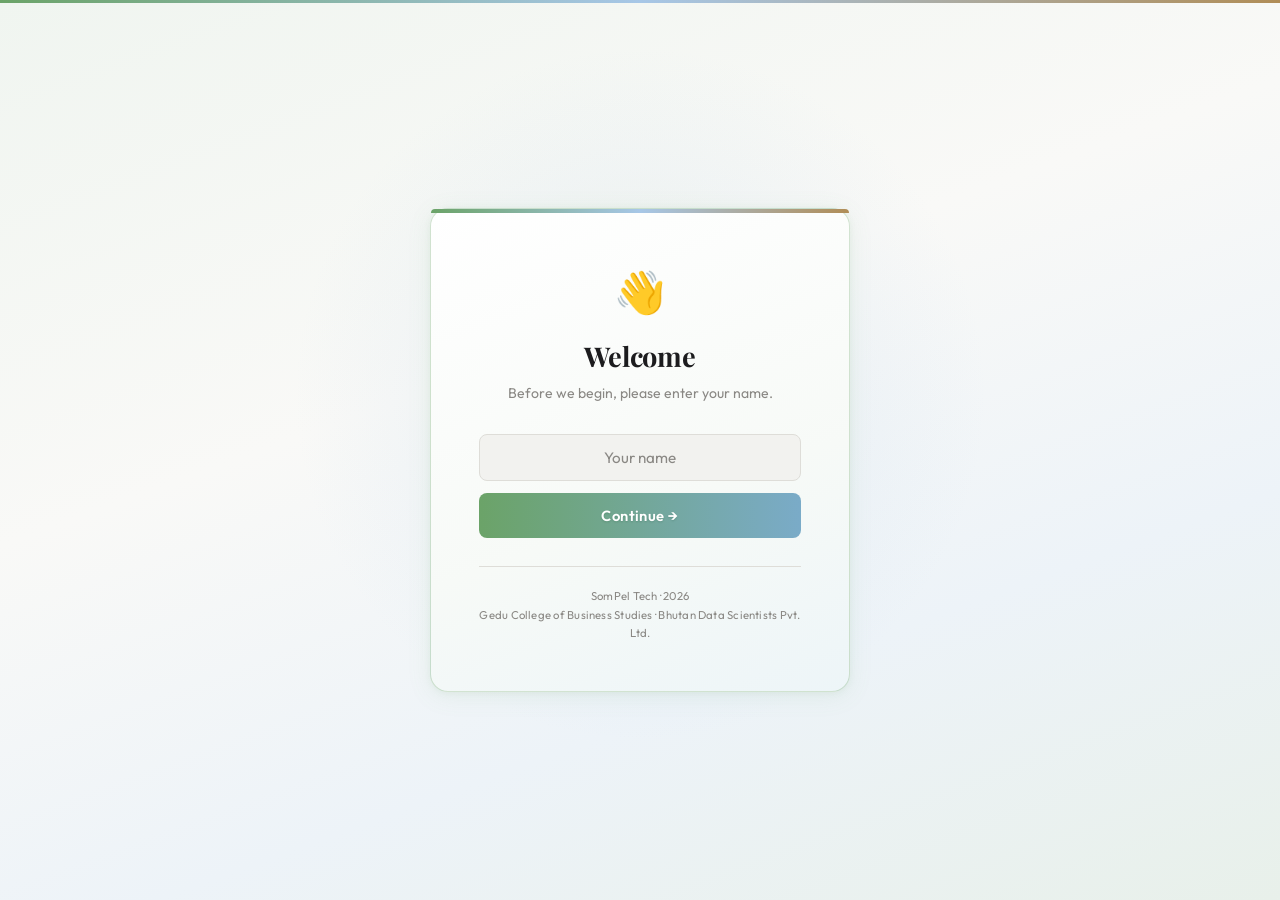
==== commit 897b38df: "fonts, colors, market readiness" ====
--- a/Phendhey-Tech/Web/Execute/bhutan-lifestyle-project.html
+++ b/Phendhey-Tech/Web/Execute/bhutan-lifestyle-project.html
@@ -70,13 +70,13 @@
           <span class="nav-icon">
             <svg width="16" height="16" viewBox="0 0 24 24" fill="none" stroke="currentColor" stroke-width="2"><rect x="3" y="3" width="7" height="7"/><rect x="14" y="3" width="7" height="7"/><rect x="14" y="14" width="7" height="7"/><rect x="3" y="14" width="7" height="7"/></svg>
           </span>
-          <span>Tableau Story</span>
+          <span>Files</span>
         </button>
-        <button class="nav-item" data-page="report" onclick="navigateTo('report', this)">
+        <button class="nav-item" data-page="products" onclick="navigateTo('products', this)">
           <span class="nav-icon">
-            <svg width="16" height="16" viewBox="0 0 24 24" fill="none" stroke="currentColor" stroke-width="2"><path d="M14 2H6a2 2 0 0 0-2 2v16a2 2 0 0 0 2 2h12a2 2 0 0 0 2-2V8z"/><polyline points="14 2 14 8 20 8"/><line x1="16" y1="13" x2="8" y2="13"/><line x1="16" y1="17" x2="8" y2="17"/><polyline points="10 9 9 9 8 9"/></svg>
+            <svg width="16" height="16" viewBox="0 0 24 24" fill="none" stroke="currentColor" stroke-width="2"><path d="M21 16V8a2 2 0 0 0-1-1.73l-7-4a2 2 0 0 0-2 0l-7 4A2 2 0 0 0 3 8v8a2 2 0 0 0 1 1.73l7 4a2 2 0 0 0 2 0l7-4A2 2 0 0 0 21 16z"/></svg>
           </span>
-          <span>Report</span>
+          <span>Products</span>
         </button>
       </nav>
 
@@ -101,19 +101,16 @@
       <div class="page active" id="page-home">
         <div class="page-inner home-hero-inner">
 
-          <!-- Hero headline -->
+          <!-- Hero eyebrow -->
           <div class="hero-eyebrow">
             <span class="hero-eyebrow-dot"></span>
-            SomPel Tech · Bhutan Lifestyle &amp; Wellbeing Study 2026
-          </div>
-
+            SomPel Tech · Bhutan Lifestyle &amp; Wellbeing 2026
+          </div>
+
+           <!-- Hero headline — after intro -->
           <h1 class="hero-title">
-            Improve your sleep and<br>
-            daily energy with<br>
-            <em>data-driven insights.</em>
+            Improve your sleep and daily energy with data-driven insights.
           </h1>
-
-          <p class="hero-tagline">A balanced life brings a peaceful mind.</p>
 
           <!-- Bio card -->
           <div class="hero-bio-card">
@@ -122,10 +119,11 @@
               <div class="hero-bio-name">Sonam Peldon</div>
               <div class="hero-bio-role">Gedu College of Business Studies intern &amp; Data Practitioner · Data Scientists Pvt. Ltd.</div>
               <p class="hero-bio-text">
-                I am exploring how lifestyle habits affect health and wellbeing. This project examines how daily routines — sleep, work, and screen use — differ between urban and rural residents in Bhutan, and how these differences influence sleep quality and daytime energy. Using these insights, I aim to develop evidence-based tools, like a website and mobile app, to help individuals and communities improve their daily habits and overall wellbeing.
+                I am exploring how lifestyle habits affect health and wellbeing. This helps examine how daily routines — sleep, work, and screen use — differ between urban and rural residents in Bhutan, and how these differences influence sleep quality and daytime energy. Using these insights, I aim to develop evidence-based tools, like a website and mobile app, to help individuals and communities improve their daily habits and overall wellbeing.
               </p>
             </div>
           </div>
+          <p class="hero-tagline"> A balanced life brings a peaceful mind. </p>
         </div>
       </div>
       <!-- ── END PAGE: HOME ── -->
@@ -136,7 +134,6 @@
 
           <!-- ══ SECTION 1: About SomPel Tech (moved from Home) ══ -->
           <div class="page-eyebrow">SomPel Tech · Founded 2026</div>
-          <h1 class="page-title">About <em>SomPel Tech</em></h1>
 
           <!-- Pill tabs -->
           <div class="home-tabs">
@@ -328,77 +325,6 @@
             </div>
           </div>
 
-          <!-- ══ DIVIDER ══ -->
-          <div class="about-section-divider">
-            <span>About This Project</span>
-          </div>
-
-          <!-- ══ SECTION 2: Research project details ══ -->
-          <div class="about-greeting-card" id="about-greeting-card">
-            <div class="about-greeting-icon">📖</div>
-            <p id="about-greeting-text"></p>
-          </div>
-
-          <div class="content-section">
-            <h2 class="section-heading">The Research Question</h2>
-            <p class="section-text">
-              Bhutan is undergoing rapid urbanisation. As more people move into towns and cities,
-              their daily habits — how long they sleep, how many hours they work, how much time
-              they spend on screens — are shifting in ways that may significantly affect their
-              health and wellbeing. But how different are these habits between urban and rural
-              populations? And what do those differences mean for sleep quality and energy levels?
-            </p>
-            <p class="section-text">
-              This project set out to answer exactly that.
-            </p>
-          </div>
-
-          <div class="content-section">
-            <h2 class="section-heading">Who Conducted It</h2>
-            <p class="section-text">
-              This study was conducted by <strong>Sonam Peldon</strong>, an intern at Gedu College
-              of Business Studies and data practitioner at Data Scientists Pvt. Ltd. The research
-              combines survey data collection with statistical analysis to uncover meaningful
-              patterns across Bhutan's urban and rural populations.
-            </p>
-          </div>
-
-          <div class="content-section">
-            <h2 class="section-heading">How Data Was Collected</h2>
-            <p class="section-text">
-              A structured survey was distributed to <strong>366 respondents</strong> — 238 from
-              urban areas and 120 from rural areas across Bhutan. Participants were asked about
-              their sleep duration and quality, work hours, screen time habits, energy levels,
-              and interest in sleep support tools. The data was then cleaned, analysed, and
-              visualised to draw the insights presented in this study.
-            </p>
-          </div>
-
-          <div class="content-section">
-            <h2 class="section-heading">Why It Matters</h2>
-            <p class="section-text">
-              Sleep and lifestyle health are often treated as personal issues — but when patterns
-              emerge across entire populations, they become public health questions. Understanding
-              how urban and rural Bhutanese residents differ in their habits is the first step
-              toward designing tools, policies, and programmes that can genuinely improve wellbeing
-              at scale.
-            </p>
-          </div>
-
-          <div class="info-cards-row">
-            <div class="info-card">
-              <div class="info-card-num">366</div>
-              <div class="info-card-label">Survey respondents</div>
-            </div>
-            <div class="info-card">
-              <div class="info-card-num">2</div>
-              <div class="info-card-label">Populations studied</div>
-            </div>
-            <div class="info-card">
-              <div class="info-card-num">7</div>
-              <div class="info-card-label">Key finding areas</div>
-            </div>
-          </div>
         </div>
       </div>
       <!-- ── END PAGE: ABOUT ── -->
@@ -406,8 +332,8 @@
       <!-- ── PAGE: FINDINGS ── -->
       <div class="page" id="page-findings">
         <div class="page-inner">
-          <div class="page-eyebrow">Key Findings</div>
-          <h1 class="page-title">What the <em>Data</em> Revealed</h1>
+          <div class="page-eyebrow">Project</div>
+          <h1 class="page-title">What the Data Revealed</h1>
           <div class="page-divider"></div>
 
           <div class="about-greeting-card" id="findings-greeting-card">
@@ -423,76 +349,236 @@
               </thead>
               <tbody>
                 <tr class="findings-index-row" onclick="scrollToFinding('finding-1')"><td class="td-num">1</td><td>Respondent Distribution</td></tr>
-                <tr class="findings-index-row" onclick="scrollToFinding('finding-2')"><td class="td-num">2</td><td>Core Insights</td></tr>
+                <tr class="findings-index-row" onclick="scrollToFinding('finding-2')"><td class="td-num">2</td><td>Core Lifestyle Differences</td></tr>
                 <tr class="findings-index-row" onclick="scrollToFinding('finding-3')"><td class="td-num">3</td><td>Correlation Insights</td></tr>
-                <tr class="findings-index-row" onclick="scrollToFinding('finding-4')"><td class="td-num">4</td><td>Habits Affecting Sleep Quality</td></tr>
-                <tr class="findings-index-row" onclick="scrollToFinding('finding-5')"><td class="td-num">5</td><td>Preferences for Sleep Support Tools</td></tr>
-                <tr class="findings-index-row" onclick="scrollToFinding('finding-6')"><td class="td-num">6</td><td>Future Interest in Sleep Tools</td></tr>
-                <tr class="findings-index-row" onclick="scrollToFinding('finding-7')"><td class="td-num">7</td><td>Key Takeaways</td></tr>
+                <tr class="findings-index-row" onclick="scrollToFinding('finding-4')"><td class="td-num">4</td><td>Habits Believed to Improve Sleep</td></tr>
+                <tr class="findings-index-row" onclick="scrollToFinding('finding-5')"><td class="td-num">5</td><td>Preferred App Features</td></tr>
+                <tr class="findings-index-row" onclick="scrollToFinding('finding-7')"><td class="td-num">6</td><td>Key Takeaways</td></tr>
               </tbody>
             </table>
           </div>
 
           <div class="findings-grid">
-            <div class="finding-card" id="finding-1">
+
+            <!-- ── FINDING 1: Respondent Distribution ── -->
+            <div class="finding-card finding-card--wide" id="finding-1">
               <div class="finding-number">01</div>
-              <div class="stats-row">
-                <div class="stat-card">
-                  <span class="stat-num">366</span>
-                  <span class="stat-lbl">Respondents</span>
-                </div>
-                <div class="stat-card">
-                  <span class="stat-num">238</span>
-                  <span class="stat-lbl">Urban</span>
-                </div>
-                <div class="stat-card">
-                  <span class="stat-num">120</span>
-                  <span class="stat-lbl">Rural</span>
-                </div>
-                <div class="stat-card">
-                  <span class="stat-num">2026</span>
-                  <span class="stat-lbl">Study Year</span>
-                </div>
-              </div>
-              <h3 class="finding-title">Respondent Distribution</h3>
-              <p class="finding-text">238 urban respondents (65%) and 120 rural respondents (33%) participated, with 8 unclassified. This urban majority reflects Bhutan's growing urbanisation trend.</p>
-            </div>
-
-            <div class="finding-card" id="finding-2">
+              <h3 class="finding-title">Who did we survey?</h3>
+              <p class="finding-text" style="margin-bottom:20px;">We collected <strong>366 responses</strong> from people living in urban, rural, and semi-urban areas of Bhutan. After removing one response from a non-resident, <strong>358 were used</strong> for analysis. Most people who responded were from cities — which reflects how Bhutan's population is shifting towards urban areas.</p>
+
+              <!-- Bar chart: respondent split -->
+              <div class="fc-chart-wrap">
+                <div class="fc-chart-title">📍 Where respondents are from</div>
+                <div class="fc-bars">
+                  <div class="fc-bar-row">
+                    <div class="fc-bar-label">Urban</div>
+                    <div class="fc-bar-track"><div class="fc-bar-fill fc-fill--urban" style="width:62%"></div></div>
+                    <div class="fc-bar-val">62%</div>
+                  </div>
+                  <div class="fc-bar-row">
+                    <div class="fc-bar-label">Rural</div>
+                    <div class="fc-bar-track"><div class="fc-bar-fill fc-fill--rural" style="width:27%"></div></div>
+                    <div class="fc-bar-val">27%</div>
+                  </div>
+                  <div class="fc-bar-row">
+                    <div class="fc-bar-label">Semi-urban</div>
+                    <div class="fc-bar-track"><div class="fc-bar-fill fc-fill--semi" style="width:11%"></div></div>
+                    <div class="fc-bar-val">11%</div>
+                  </div>
+                </div>
+                <div class="fc-chart-note">Based on 358 valid responses · Bhutan 2026</div>
+              </div>
+
+              <div class="fc-stat-pills">
+                <div class="fc-pill fc-pill--blue"><span class="fc-pill-num">366</span><span class="fc-pill-lbl">Total collected</span></div>
+                <div class="fc-pill fc-pill--green"><span class="fc-pill-num">358</span><span class="fc-pill-lbl">Used in analysis</span></div>
+                <div class="fc-pill fc-pill--amber"><span class="fc-pill-num">Urban</span><span class="fc-pill-lbl">Majority group</span></div>
+                <div class="fc-pill fc-pill--muted"><span class="fc-pill-num">2026</span><span class="fc-pill-lbl">Study year</span></div>
+              </div>
+            </div>
+
+            <!-- ── FINDING 2: Core Lifestyle Differences ── -->
+            <div class="finding-card finding-card--wide" id="finding-2">
               <div class="finding-number">02</div>
-              <h3 class="finding-title">Core Insights</h3>
-              <p class="finding-text">Urban residents reported shorter sleep durations and higher screen time compared to rural counterparts. Rural residents showed more consistent sleep schedules tied to natural light cycles.</p>
-            </div>
-
-            <div class="finding-card" id="finding-3">
+              <h3 class="finding-title">How do city and village life differ?</h3>
+              <p class="finding-text" style="margin-bottom:20px;">Urban people tend to work a bit longer and do more mental work (like office jobs). Rural people use screens a little more before bed and sleep slightly longer — but the sleep difference is so small it barely matters. The real difference is <em>what kind</em> of work people do, not how long they sleep.</p>
+
+              <!-- Side-by-side comparison -->
+              <div class="fc-compare-wrap">
+                <div class="fc-compare-header">
+                  <div class="fc-compare-col-hd fc-hd--urban">🏙️ Urban</div>
+                  <div class="fc-compare-metric-hd">Habit</div>
+                  <div class="fc-compare-col-hd fc-hd--rural">🌾 Rural</div>
+                </div>
+                <div class="fc-compare-row">
+                  <div class="fc-compare-val fc-val--urban fc-val--higher">Longer ↑</div>
+                  <div class="fc-compare-metric">Work Hours</div>
+                  <div class="fc-compare-val fc-val--rural">Shorter</div>
+                </div>
+                <div class="fc-compare-row">
+                  <div class="fc-compare-val fc-val--urban">Less</div>
+                  <div class="fc-compare-metric">Screen Before Bed</div>
+                  <div class="fc-compare-val fc-val--rural fc-val--higher">More ↑</div>
+                </div>
+                <div class="fc-compare-row">
+                  <div class="fc-compare-val fc-val--urban">Shorter</div>
+                  <div class="fc-compare-metric">Sleep Duration</div>
+                  <div class="fc-compare-val fc-val--rural fc-val--higher">Slightly more ↑</div>
+                </div>
+                <div class="fc-compare-row">
+                  <div class="fc-compare-val fc-val--urban fc-val--higher">Mental / Desk ↑</div>
+                  <div class="fc-compare-metric">Type of Work</div>
+                  <div class="fc-compare-val fc-val--rural">Physical / Manual</div>
+                </div>
+              </div>
+              <div class="fc-chart-note" style="margin-top:10px;">↑ indicates the relatively higher group for that habit</div>
+            </div>
+
+            <!-- ── FINDING 3: Correlation Insights ── -->
+            <div class="finding-card finding-card--wide" id="finding-3">
               <div class="finding-number">03</div>
-              <h3 class="finding-title">Correlation Insights</h3>
-              <p class="finding-text">Strong correlation found between screen time before bed and reduced sleep quality. Work hours beyond 8 per day were associated with lower energy levels the following morning.</p>
-            </div>
-
-            <div class="finding-card" id="finding-4">
+              <h3 class="finding-title">What actually affects your sleep?</h3>
+              <p class="finding-text" style="margin-bottom:20px;">We looked at three habits to see if they help or hurt sleep quality and daily energy. Think of it simply: <strong style="color:#C0392B">Red = bad for sleep</strong>, <strong style="color:#8A8480">Grey = no real effect</strong>, <strong style="color:#2F7A54">Green = slightly good</strong>.</p>
+
+              <!-- Heatmap-style table -->
+              <div class="fc-heatmap-wrap">
+                <div class="fc-heatmap-title">How each habit affects sleep & energy</div>
+                <table class="fc-heatmap">
+                  <thead>
+                    <tr>
+                      <th>Habit</th>
+                      <th>🏙️ Urban</th>
+                      <th>🌾 Rural</th>
+                    </tr>
+                  </thead>
+                  <tbody>
+                    <tr>
+                      <td class="fc-hm-habit">📱 Screen use before bed</td>
+                      <td><span class="fc-hm-badge fc-hm--bad">😴 Hurts sleep</span></td>
+                      <td><span class="fc-hm-badge fc-hm--worse">😴😴 Hurts more</span></td>
+                    </tr>
+                    <tr>
+                      <td class="fc-hm-habit">⏰ Longer work hours</td>
+                      <td><span class="fc-hm-badge fc-hm--neutral">😐 No effect</span></td>
+                      <td><span class="fc-hm-badge fc-hm--bad">😴 Mild harm</span></td>
+                    </tr>
+                    <tr>
+                      <td class="fc-hm-habit">🛏️ Sleeping longer</td>
+                      <td><span class="fc-hm-badge fc-hm--neutral">😐 No effect</span></td>
+                      <td><span class="fc-hm-badge fc-hm--good">🙂 Slightly helps</span></td>
+                    </tr>
+                  </tbody>
+                </table>
+              </div>
+
+              <div class="fc-insight-box">
+                💡 <strong>Plain English:</strong> Putting your phone down before bed is the single most important thing you can do for better sleep — in both cities and villages.
+              </div>
+            </div>
+
+            <!-- ── FINDING 4: Habits Believed to Improve Sleep ── -->
+            <div class="finding-card finding-card--wide" id="finding-4">
               <div class="finding-number">04</div>
-              <h3 class="finding-title">Habits Affecting Sleep Quality</h3>
-              <p class="finding-text">Late-night screen use, irregular bedtime routines, and high caffeine consumption were the top three habits negatively impacting sleep quality across both groups.</p>
-            </div>
-
-            <div class="finding-card" id="finding-5">
+              <h3 class="finding-title">What do people think helps them sleep better?</h3>
+              <p class="finding-text" style="margin-bottom:20px;">We asked people: <em>"What habits do you believe improve your sleep?"</em> Four clear answers came up again and again. Here they are, ranked by how often people mentioned them:</p>
+
+              <!-- Ranked horizontal bars -->
+              <div class="fc-chart-wrap">
+                <div class="fc-chart-title">🏆 Top habits people believe improve sleep</div>
+                <div class="fc-bars">
+                  <div class="fc-bar-row">
+                    <div class="fc-bar-label">📵 Less screen time before bed</div>
+                    <div class="fc-bar-track"><div class="fc-bar-fill fc-fill--rank1" style="width:88%"></div></div>
+                    <div class="fc-bar-val">#1</div>
+                  </div>
+                  <div class="fc-bar-row">
+                    <div class="fc-bar-label">😌 Stress-free environment</div>
+                    <div class="fc-bar-track"><div class="fc-bar-fill fc-fill--rank2" style="width:74%"></div></div>
+                    <div class="fc-bar-val">#2</div>
+                  </div>
+                  <div class="fc-bar-row">
+                    <div class="fc-bar-label">🕙 Same bedtime every night</div>
+                    <div class="fc-bar-track"><div class="fc-bar-fill fc-fill--rank3" style="width:66%"></div></div>
+                    <div class="fc-bar-val">#3</div>
+                  </div>
+                  <div class="fc-bar-row">
+                    <div class="fc-bar-label">🧘 Relaxing before sleep</div>
+                    <div class="fc-bar-track"><div class="fc-bar-fill fc-fill--rank4" style="width:55%"></div></div>
+                    <div class="fc-bar-val">#4</div>
+                  </div>
+                </div>
+                <div class="fc-chart-note">Ranked by frequency of mention across all 358 respondents</div>
+              </div>
+            </div>
+
+            <!-- ── FINDING 5: Preferred App Features ── -->
+            <div class="finding-card finding-card--wide" id="finding-5">
               <div class="finding-number">05</div>
-              <h3 class="finding-title">Preferences for Sleep Support Tools</h3>
-              <p class="finding-text">Sleep tracking apps were the most preferred tool, favoured for their convenience and low cost. Respondents prioritised simple, phone-based solutions over complex wearables.</p>
-            </div>
-
-            <div class="finding-card" id="finding-6">
-              <div class="finding-number">06</div>
-              <h3 class="finding-title">Future Interest in Sleep Tools</h3>
-              <p class="finding-text">58.42% said they would use a wellness app, 36.6% said maybe, and only 4.96% said no — indicating over 95% are open to some form of digital sleep support.</p>
-            </div>
-          </div>
-
+              <h3 class="finding-title">What do people want in a sleep app?</h3>
+              <p class="finding-text" style="margin-bottom:20px;">We asked people which features they would most want if a sleep app existed. They wanted things that are <strong>simple</strong> and work on their existing phone — not expensive gadgets or complicated systems.</p>
+
+              <!-- Feature preference bars -->
+              <div class="fc-chart-wrap">
+                <div class="fc-chart-title">📱 Most wanted app features</div>
+                <div class="fc-bars">
+                  <div class="fc-bar-row">
+                    <div class="fc-bar-label">🔕 Reminders to put phone down</div>
+                    <div class="fc-bar-track"><div class="fc-bar-fill fc-fill--rank1" style="width:84%"></div></div>
+                    <div class="fc-bar-val">#1</div>
+                  </div>
+                  <div class="fc-bar-row">
+                    <div class="fc-bar-label">📊 Sleep tracking</div>
+                    <div class="fc-bar-track"><div class="fc-bar-fill fc-fill--rank2" style="width:76%"></div></div>
+                    <div class="fc-bar-val">#2</div>
+                  </div>
+                  <div class="fc-bar-row">
+                    <div class="fc-bar-label">🌙 Bedtime routine tips</div>
+                    <div class="fc-bar-track"><div class="fc-bar-fill fc-fill--rank3" style="width:62%"></div></div>
+                    <div class="fc-bar-val">#3</div>
+                  </div>
+                  <div class="fc-bar-row">
+                    <div class="fc-bar-label">📅 Daily schedule help</div>
+                    <div class="fc-bar-track"><div class="fc-bar-fill fc-fill--rank4" style="width:48%"></div></div>
+                    <div class="fc-bar-val">#4</div>
+                  </div>
+                </div>
+                <div class="fc-chart-note">Respondents preferred phone-based tools over wearables or complex devices</div>
+              </div>
+
+              <div class="fc-insight-box">
+                💡 <strong>What this means:</strong> People don't want anything fancy. They just want a simple app on the phone they already own that quietly reminds them to sleep better.
+              </div>
+            </div>
+
+          </div>
+
+          <!-- Key Takeaways -->
           <div class="finding-card finding-card--wide" id="finding-7">
-            <div class="finding-number">07</div>
-            <h3 class="finding-title">Key Takeaways</h3>
-            <p class="finding-text">Urban–rural differences in Bhutan are real and measurable. Lifestyle habits significantly affect sleep quality and energy. The population is ready for digital wellness tools — particularly simple, affordable, phone-based apps. Awareness and access remain the key barriers to adoption, especially in rural areas.</p>
+            <div class="finding-number">06</div>
+            <h3 class="finding-title">Key Takeaways — The Big Picture</h3>
+            <p class="finding-text" style="margin-bottom:20px;">Here is what all five findings add up to, in plain language:</p>
+            <div class="fc-takeaways">
+              <div class="fc-takeaway-item">
+                <div class="fc-takeaway-icon">📱</div>
+                <div class="fc-takeaway-body"><strong>Screen use is the biggest problem.</strong> It hurts sleep quality and daytime energy for everyone — city and village alike.</div>
+              </div>
+              <div class="fc-takeaway-item">
+                <div class="fc-takeaway-icon">🏙️</div>
+                <div class="fc-takeaway-body"><strong>City and village lifestyles are measurably different.</strong> Urban people work more; rural people use screens more at night. Both groups struggle with sleep — just for different reasons.</div>
+              </div>
+              <div class="fc-takeaway-item">
+                <div class="fc-takeaway-icon">🛏️</div>
+                <div class="fc-takeaway-body"><strong>Sleeping longer doesn't automatically fix things.</strong> How well you sleep matters more than how long.</div>
+              </div>
+              <div class="fc-takeaway-item">
+                <div class="fc-takeaway-icon">📲</div>
+                <div class="fc-takeaway-body"><strong>People want a simple phone app.</strong> No fancy gadgets — just something easy that fits into daily life.</div>
+              </div>
+              <div class="fc-takeaway-item">
+                <div class="fc-takeaway-icon">✅</div>
+                <div class="fc-takeaway-body"><strong>Over 95% are open to a wellness app.</strong> The demand is real. The main barriers are awareness and access — not interest.</div>
+              </div>
+            </div>
           </div>
 
         </div>
@@ -511,110 +597,65 @@
             <p id="market-greeting-text"></p>
           </div>
 
+          <!-- Intro -->
           <div class="content-section">
-            <h2 class="section-heading">So, is there a market?</h2>
-            <p class="section-text">
-              Absolutely — and the numbers make a strong case.
-            </p>
-            <p class="section-text">
-              When respondents were asked whether they would use a sleep or wellness app if one
-              were available, <strong>58.42% said yes outright</strong>. Another <strong>36.6%
-              said maybe</strong> — meaning they're not opposed, just not fully decided yet.
-              Only <strong>4.96% said no</strong>.
-            </p>
-            <p class="section-text">
-              Put together, that's over <strong>95% of 366 respondents</strong> who are either
-              open to or actively interested in a wellness app. For a market where digital health
-              tools are still finding their footing, that's a remarkable signal.
-            </p>
-          </div>
-
-          <!-- App interest chart bars -->
-          <div class="market-bars">
-            <div class="market-bar-row">
-              <div class="market-bar-label">Yes</div>
-              <div class="market-bar-track">
-                <div class="market-bar-fill market-bar--yes" style="width:58.42%"></div>
-              </div>
-              <div class="market-bar-pct">58.42%</div>
-            </div>
-            <div class="market-bar-row">
-              <div class="market-bar-label">Maybe</div>
-              <div class="market-bar-track">
-                <div class="market-bar-fill market-bar--maybe" style="width:36.6%"></div>
-              </div>
-              <div class="market-bar-pct">36.6%</div>
-            </div>
-            <div class="market-bar-row">
-              <div class="market-bar-label">No</div>
-              <div class="market-bar-track">
-                <div class="market-bar-fill market-bar--no" style="width:4.96%"></div>
-              </div>
-              <div class="market-bar-pct">4.96%</div>
-            </div>
-          </div>
-          <p class="market-bar-caption">Would you use a sleep/wellness app? — 366 respondents</p>
-
+            <h2 class="section-heading">We asked participants the question.</h2>
+            <p class="section-text"><em>"If there was a app to help you sleep better and track your daily habits — would you use it?"</em> The answer was overwhelmingly positive.</p>
+          </div>
+
+          <!-- Coloured stat cards -->
+          <div class="mkt-cards">
+            <div class="mkt-card mkt-card--green">
+              <div class="mkt-card-emoji">✅</div>
+              <div class="mkt-card-pct">58.42%</div>
+              <div class="mkt-card-label">Ready to use it now</div>
+              <div class="mkt-card-bar-track">
+                <div class="mkt-card-bar-fill" data-target="58.42" style="width:0"></div>
+              </div>
+            </div>
+            <div class="mkt-card mkt-card--amber">
+              <div class="mkt-card-emoji">🤔</div>
+              <div class="mkt-card-pct">36.6%</div>
+              <div class="mkt-card-label">Open, but need convincing</div>
+              <div class="mkt-card-bar-track">
+                <div class="mkt-card-bar-fill" data-target="36.6" style="width:0"></div>
+              </div>
+            </div>
+            <div class="mkt-card mkt-card--red">
+              <div class="mkt-card-emoji">❌</div>
+              <div class="mkt-card-pct">4.96%</div>
+              <div class="mkt-card-label">Not interested</div>
+              <div class="mkt-card-bar-track">
+                <div class="mkt-card-bar-fill" data-target="4.96" style="width:0"></div>
+              </div>
+            </div>
+          </div>
+          <p class="market-bar-caption">"Would you use a sleep or wellness app?" — 358 respondents · Bhutan 2026</p>
+
+          <!-- Big stat -->
+          <div class="mkt-big-stat">
+            <div class="mkt-big-num">95%+</div>
+            <div class="mkt-big-label">said <strong>Yes</strong> or <strong>Maybe</strong> — that is not a maybe market, that is a <strong>waiting market</strong></div>
+          </div>
+
+          <!-- Maybe group -->
           <div class="content-section">
-            <h2 class="section-heading">How to read the "maybe" group</h2>
-            <p class="section-text">
-              The 36.6% who said "maybe" are arguably the most interesting segment. They're not
-              skeptics — they're undecided. That usually comes down to three things: not knowing
-              enough about what the tool does, uncertainty about cost, or simply never having
-              thought about sleep as something worth tracking.
-            </p>
-            <p class="section-text">
-              That's not resistance. That's an awareness and education gap — and those are very solvable.
-            </p>
-          </div>
-
-          <div class="content-section">
-            <h2 class="section-heading">What tool do people actually want?</h2>
-            <p class="section-text">
-              Out of all the options presented, respondents pointed most clearly toward one thing:
-              a <strong>sleep tracking app</strong>.
-            </p>
-            <p class="section-text">
-              That's a telling choice. A sleep tracking app lives on a phone most people already
-              own — no extra device to buy, no subscription to commit to, no steep learning curve.
-              It's the lowest-barrier, highest-convenience option available. Respondents aren't
-              asking for something complicated or expensive. They're asking for something simple
-              that fits into the life they already have.
-            </p>
-          </div>
-
+            <h2 class="section-heading">🤔 Who are the "Maybe" people?</h2>
+            <p class="section-text">They are not skeptics — they are not sure. Most haven't tried a wellness tool before. That 36.6% is not a wall. It's a door waiting to be opened with the right message.</p>
+          </div>
+
+          <!-- Top choice -->
           <div class="highlight-box">
             <div class="highlight-icon">💡</div>
-            <div>
-              <strong>Preferred tool:</strong> Sleep tracking app — chosen for convenience,
-              low cost, and ease of use on existing smartphones.
-            </div>
-          </div>
-
+            <div><strong>What do people actually want?</strong> A sleep tracking app on the phone they already own — plus a benchmarking website to compare their habits with others. No new devices. No complicated setup. Just something that works quietly in the background.</div>
+          </div>
+
+          <!-- Bottom line -->
           <div class="content-section">
-            <h2 class="section-heading">The honest picture</h2>
-            <p class="section-text">
-              There are real challenges worth acknowledging. Smartphone and internet access is
-              still uneven across Bhutan, particularly in rural areas. Awareness of sleep health
-              as something worth actively managing is still developing. And affordability will
-              matter — any tool priced out of reach simply won't get used.
-            </p>
-            <p class="section-text">
-              But none of these are dealbreakers. They're design constraints — they tell
-              developers and policymakers <em>how</em> to build and distribute these tools,
-              not <em>whether</em> to.
-            </p>
-          </div>
-
-          <div class="content-section">
-            <h2 class="section-heading">Bottom line</h2>
-            <p class="section-text" id="market-bottom-line">
-              The data speaks clearly. With 58.42% ready to say yes and another 36.6% saying
-              maybe, Bhutan's wellness market is early-stage but unmistakably real. People know
-              what they want — something simple, on their phone, that helps them sleep better.
-              The demand is there. It just needs the right product to meet it.
-            </p>
-          </div>
+            <h2 class="section-heading">🎯 The opportunity is clear.</h2>
+            <p class="section-text">The demand exists. The awareness doesn't — yet. Most people in Bhutan don't know a local sleep tool is even possible. That gap between <strong>wanting better sleep</strong> and <strong>knowing how to get it</strong> is exactly where SomPel Tech steps in.</p>
+          </div>
+
         </div>
       </div>
       <!-- ── END PAGE: MARKET READINESS ── -->
@@ -623,24 +664,71 @@
       <div class="page" id="page-tableau">
         <div class="page-inner">
           <div class="page-eyebrow">Tableau Story</div>
-          <h1 class="page-title">Interactive <em>Data Visualisation</em></h1>
+          <h1 class="page-title"> Files Available </em></h1>
           <div class="page-divider"></div>
           <p class="section-text" style="margin-bottom:32px;">
-            The Tableau story provides an interactive, visual walkthrough of all key findings
-            from this study. Explore the data, filter by urban or rural, and see the patterns
-            for yourself.
+          Here are the files related to the project. Click "Preview" to view the Tableau Public story and the report directly on this page, or click "Download" to access the files.
           </p>
-          <div class="tableau-placeholder">
-            <div class="tableau-inner">
-              <div class="tableau-icon">
-                <svg width="40" height="40" viewBox="0 0 24 24" fill="none" stroke="currentColor" stroke-width="1.5"><rect x="3" y="3" width="7" height="7"/><rect x="14" y="3" width="7" height="7"/><rect x="14" y="14" width="7" height="7"/><rect x="3" y="14" width="7" height="7"/></svg>
-              </div>
-              <p class="tableau-label">Tableau Embed</p>
-              <p class="tableau-sub">Paste your Tableau Public embed code here to display the interactive story.</p>
-              <div class="tableau-code-hint">
-                &lt;!-- Replace this block with your Tableau &lt;script&gt; embed code --&gt;
-              </div>
-            </div>
+          <!-- ── Tableau Public card ── -->
+          <div class="project-resource-card" id="tableau-resource-card">
+            <div class="prc-header">
+              <div class="prc-icon prc-icon--tableau">
+                <svg width="22" height="22" viewBox="0 0 24 24" fill="none" stroke="currentColor" stroke-width="1.8"><rect x="3" y="3" width="7" height="7"/><rect x="14" y="3" width="7" height="7"/><rect x="14" y="14" width="7" height="7"/><rect x="3" y="14" width="7" height="7"/></svg>
+              </div>
+              <div class="prc-title-area">
+                <div class="prc-label">Interactive Visualisation</div>
+                <div class="prc-name">Tableau Public Story</div>
+              </div>
+              <div class="prc-actions">
+                <button class="prc-toggle-btn" onclick="togglePdfReader('tableau-preview-viewer', this)">
+                  <svg width="14" height="14" viewBox="0 0 24 24" fill="none" stroke="currentColor" stroke-width="2"><circle cx="12" cy="12" r="3"/><path d="M2 12s3.5-7 10-7 10 7 10 7-3.5 7-10 7-10-7-10-7z"/></svg>
+                  Preview
+                </button>
+                <a class="prc-download-btn" href="https://public.tableau.com/views/LifestyledifferencesinBhutanUrban-ruralstory/Story1" target="_blank">
+                  <svg width="14" height="14" viewBox="0 0 24 24" fill="none" stroke="currentColor" stroke-width="2"><path d="M21 15v4a2 2 0 0 1-2 2H5a2 2 0 0 1-2-2v-4"/><polyline points="7 10 12 15 17 10"/><line x1="12" y1="15" x2="12" y2="3"/></svg>
+                  Open on Tableau
+                </a>
+              </div>
+            </div>
+            <div class="prc-pdf-viewer" id="tableau-preview-viewer" style="display:none;">
+              <iframe
+                src="https://public.tableau.com/views/LifestyledifferencesinBhutanUrban-ruralstory/Story1?:embed=y&:showVizHome=no&:toolbar=yes&:tabs=no"
+                style="width:100%;height:700px;border:none;border-radius:8px;"
+                allowfullscreen
+                title="Bhutan Lifestyle Differences – Tableau Story">
+              </iframe>
+            </div>
+          </div>
+
+          <!-- ── Research Report card ── -->
+          <div class="project-resource-card" id="report-resource-card">
+            <div class="prc-header">
+              <div class="prc-icon">
+                <svg width="22" height="22" viewBox="0 0 24 24" fill="none" stroke="currentColor" stroke-width="1.8"><path d="M14 2H6a2 2 0 0 0-2 2v16a2 2 0 0 0 2 2h12a2 2 0 0 0 2-2V8z"/><polyline points="14 2 14 8 20 8"/><line x1="16" y1="13" x2="8" y2="13"/><line x1="16" y1="17" x2="8" y2="17"/></svg>
+              </div>
+              <div class="prc-title-area">
+                <div class="prc-label">Research Report</div>
+                <div class="prc-name">Bhutan Lifestyle &amp; Wellbeing 2026</div>
+              </div>
+              <div class="prc-actions">
+                <button class="prc-toggle-btn" onclick="togglePdfReader('report-pdf-viewer', this)">
+                  <svg width="14" height="14" viewBox="0 0 24 24" fill="none" stroke="currentColor" stroke-width="2"><circle cx="12" cy="12" r="3"/><path d="M2 12s3.5-7 10-7 10 7 10 7-3.5 7-10 7-10-7-10-7z"/></svg>
+                  Preview
+                </button>
+                <a class="prc-download-btn" href="[data-uri]